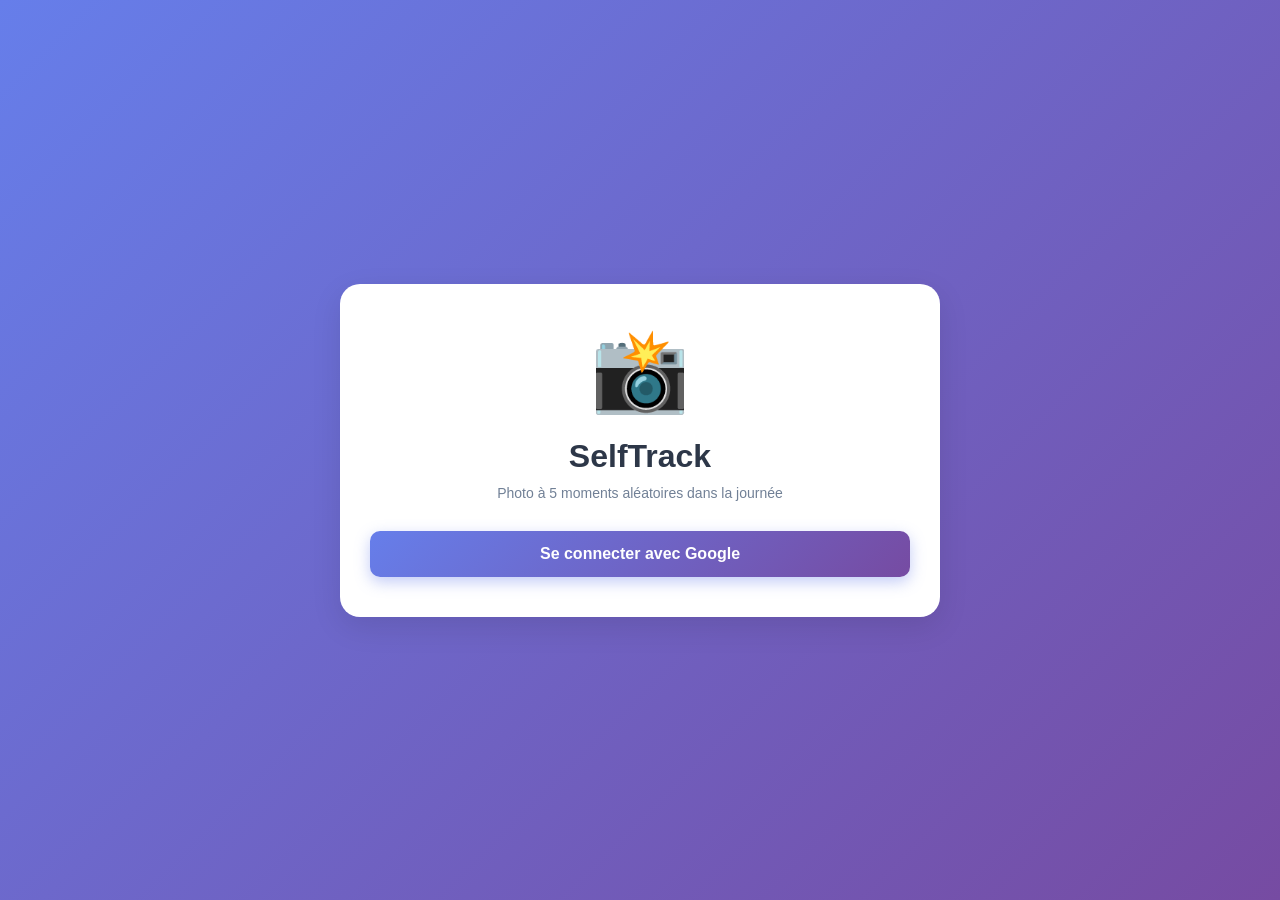
==== index.html @ 3e8f7b74 "Add defer attribute to app.js script tag" ====
<!DOCTYPE html>
<html lang="fr">
<head>
    <meta charset="UTF-8">
    <meta name="viewport" content="width=device-width, initial-scale=1.0">
    <title>SelfTrack - Photo à 5 moments</title>
    <link rel="manifest" href="manifest.json">
    <link rel="icon" href="data:image/svg+xml,<svg xmlns='http://www.w3.org/2000/svg' viewBox='0 0 192 192'><rect fill='%23667eea' width='192' height='192'/><text x='96' y='128' font-size='80' fill='white' text-anchor='middle' font-weight='bold'>S</text></svg>">
    <meta name="theme-color" content="#667eea">
    <link rel="stylesheet" href="style.css">
</head>
<body>
    <!-- ÉCRAN LOGIN -->
    <div id="loginScreen" class="screen active">
        <div class="login-container">
            <div class="logo">📸</div>
            <h1>SelfTrack</h1>
            <p>Photo à 5 moments aléatoires dans la journée</p>
            <button id="googleLoginBtn" class="btn-primary">
                <span>Se connecter avec Google</span>
            </button>
        </div>
    </div>

    <!-- ÉCRAN PRINCIPAL -->
    <div id="mainScreen" class="screen">
        <div class="header">
            <div class="user-info">
                <img id="userPhoto" class="user-avatar" src="" alt="">
                <div>
                    <p id="userName" class="user-name"></p>
                    <p id="currentDate" class="user-date"></p>
                </div>
            </div>
            <button id="logoutBtn" class="btn-logout">Déconnexion</button>
        </div>

        <!-- STATUS -->
        <div id="statusBox" class="status-box">
            <div class="status-content">
                <p id="statusText" class="status-text">En attente du premier rappel...</p>
                <p id="nextReminderText" class="next-reminder"></p>
            </div>
        </div>

        <!-- PHOTOS PRISES -->
        <div class="photos-section">
            <h2>Vos photos aujourd'hui</h2>
            <div id="photosGrid" class="photos-grid">
                <p class="empty-message">Aucune photo pour le moment</p>
            </div>
        </div>

        <!-- BOUTON CAMERA (caché sauf si notification) -->
        <button id="cameraBtn" class="btn-camera" style="display:none;">
            📷 Prendre une photo
        </button>

        <!-- RÉVÉLATION 20H -->
        <div id="revealBox" class="reveal-box" style="display:none;">
            <h2>✨ Révélation à 20h ✨</h2>
            <p>Regardez les photos de tout le monde!</p>
            <div id="revealedPhotos" class="revealed-photos"></div>
        </div>
    </div>

    <!-- INPUT CAMERA (caché) -->
    <input type="file" id="cameraInput" accept="image/*" capture="environment" style="display:none;">

    <!-- SCRIPTS FIREBASE -->
    <script src="https://www.gstatic.com/firebasejs/10.8.0/firebase-app.js"></script>
    <script src="https://www.gstatic.com/firebasejs/10.8.0/firebase-auth.js"></script>
    <script src="https://www.gstatic.com/firebasejs/10.8.0/firebase-firestore.js"></script>
    <script src="https://www.gstatic.com/firebasejs/10.8.0/firebase-messaging.js"></script>
    <script src="https://www.gstatic.com/firebasejs/10.8.0/firebase-storage.js"></script>

    <!-- APP JS -->
    <script defer src="app.js"></script>
</body>
</html>
---- style.css ----
* {
    margin: 0;
    padding: 0;
    box-sizing: border-box;
}

:root {
    --primary: #667eea;
    --primary-dark: #5568d3;
    --secondary: #764ba2;
    --success: #48bb78;
    --danger: #f56565;
    --bg-light: #f7fafc;
    --bg-white: #ffffff;
    --text-dark: #2d3748;
    --text-gray: #718096;
    --border: #e2e8f0;
    --shadow: 0 10px 30px rgba(0, 0, 0, 0.1);
}

body {
    font-family: -apple-system, BlinkMacSystemFont, 'Segoe UI', Roboto, Oxygen, Ubuntu, Cantarell, sans-serif;
    background: linear-gradient(135deg, var(--primary) 0%, var(--secondary) 100%);
    color: var(--text-dark);
    min-height: 100vh;
    display: flex;
    align-items: center;
    justify-content: center;
    padding: 20px;
}

/* ÉCRANS */
.screen {
    display: none;
    width: 100%;
    max-width: 600px;
}

.screen.active {
    display: block;
    animation: slideIn 0.3s ease-out;
}

@keyframes slideIn {
    from {
        opacity: 0;
        transform: translateY(20px);
    }
    to {
        opacity: 1;
        transform: translateY(0);
    }
}

/* LOGIN SCREEN */
.login-container {
    background: var(--bg-white);
    border-radius: 20px;
    padding: 40px 30px;
    text-align: center;
    box-shadow: var(--shadow);
}

.logo {
    font-size: 80px;
    margin-bottom: 20px;
    animation: bounce 2s infinite;
}

@keyframes bounce {
    0%, 100% { transform: translateY(0); }
    50% { transform: translateY(-10px); }
}

.login-container h1 {
    font-size: 32px;
    margin-bottom: 10px;
    color: var(--text-dark);
}

.login-container p {
    color: var(--text-gray);
    margin-bottom: 30px;
    font-size: 14px;
}

/* BUTTONS */
.btn-primary {
    background: linear-gradient(135deg, var(--primary) 0%, var(--secondary) 100%);
    color: white;
    border: none;
    padding: 14px 30px;
    border-radius: 10px;
    font-size: 16px;
    font-weight: 600;
    cursor: pointer;
    transition: transform 0.2s, box-shadow 0.2s;
    box-shadow: 0 5px 15px rgba(102, 126, 234, 0.4);
    width: 100%;
}

.btn-primary:hover {
    transform: translateY(-2px);
    box-shadow: 0 8px 20px rgba(102, 126, 234, 0.6);
}

.btn-primary:active {
    transform: translateY(0);
}

.btn-camera {
    position: fixed;
    bottom: 30px;
    right: 30px;
    width: 70px;
    height: 70px;
    border-radius: 50%;
    background: var(--success);
    color: white;
    border: none;
    font-size: 32px;
    cursor: pointer;
    box-shadow: var(--shadow);
    animation: pulse 2s infinite;
    z-index: 1000;
}

@keyframes pulse {
    0%, 100% { transform: scale(1); }
    50% { transform: scale(1.1); }
}

.btn-camera:hover {
    background: #38a169;
}

.btn-logout {
    background: var(--danger);
    color: white;
    border: none;
    padding: 8px 16px;
    border-radius: 6px;
    cursor: pointer;
    font-size: 12px;
    transition: 0.2s;
}

.btn-logout:hover {
    background: #e53e3e;
}

/* MAIN SCREEN */
#mainScreen {
    background: var(--bg-white);
    border-radius: 20px;
    padding: 20px;
    box-shadow: var(--shadow);
}

.header {
    display: flex;
    justify-content: space-between;
    align-items: center;
    margin-bottom: 30px;
    padding-bottom: 20px;
    border-bottom: 1px solid var(--border);
}

.user-info {
    display: flex;
    gap: 15px;
    align-items: center;
}

.user-avatar {
    width: 50px;
    height: 50px;
    border-radius: 50%;
    object-fit: cover;
    border: 3px solid var(--primary);
}

.user-name {
    font-weight: 600;
    font-size: 16px;
    margin-bottom: 5px;
}

.user-date {
    font-size: 12px;
    color: var(--text-gray);
}

/* STATUS BOX */
.status-box {
    background: linear-gradient(135deg, var(--primary) 0%, var(--secondary) 100%);
    color: white;
    padding: 20px;
    border-radius: 15px;
    margin-bottom: 30px;
    text-align: center;
}

.status-text {
    font-size: 18px;
    font-weight: 600;
    margin-bottom: 10px;
}

.next-reminder {
    font-size: 14px;
    opacity: 0.9;
}

/* PHOTOS SECTION */
.photos-section h2 {
    font-size: 20px;
    margin-bottom: 15px;
    color: var(--text-dark);
}

.photos-grid {
    display: grid;
    grid-template-columns: repeat(auto-fill, minmax(120px, 1fr));
    gap: 15px;
    margin-bottom: 30px;
}

.photo-item {
    position: relative;
    border-radius: 10px;
    overflow: hidden;
    aspect-ratio: 1;
    cursor: pointer;
    transition: transform 0.2s;
    box-shadow: 0 5px 15px rgba(0, 0, 0, 0.1);
}

.photo-item:hover {
    transform: scale(1.05);
}

.photo-item img {
    width: 100%;
    height: 100%;
    object-fit: cover;
}

.photo-time {
    position: absolute;
    bottom: 0;
    left: 0;
    right: 0;
    background: rgba(0, 0, 0, 0.7);
    color: white;
    padding: 5px;
    font-size: 11px;
    text-align: center;
}

.empty-message {
    grid-column: 1 / -1;
    text-align: center;
    color: var(--text-gray);
    padding: 40px 20px;
    font-size: 14px;
}

/* REVEAL BOX */
.reveal-box {
    background: linear-gradient(135deg, var(--success) 0%, #38a169 100%);
    color: white;
    padding: 20px;
    border-radius: 15px;
    margin-top: 30px;
    animation: slideIn 0.5s ease-out;
}

.reveal-box h2 {
    margin-bottom: 10px;
    font-size: 22px;
}

.reveal-box p {
    margin-bottom: 15px;
    opacity: 0.9;
}

.revealed-photos {
    display: grid;
    grid-template-columns: repeat(auto-fill, minmax(100px, 1fr));
    gap: 10px;
    margin-top: 15px;
}

.revealed-photo {
    border-radius: 8px;
    overflow: hidden;
    aspect-ratio: 1;
    border: 3px solid white;
}

.revealed-photo img {
    width: 100%;
    height: 100%;
    object-fit: cover;
}

/* RESPONSIVE */
@media (max-width: 480px) {
    #mainScreen {
        border-radius: 0;
        padding: 15px;
    }

    .login-container {
        padding: 30px 20px;
    }

    .logo {
        font-size: 60px;
    }

    .login-container h1 {
        font-size: 28px;
    }

    .header {
        flex-direction: column;
        align-items: flex-start;
        gap: 15px;
    }

    .btn-camera {
        width: 60px;
        height: 60px;
        bottom: 20px;
        right: 20px;
    }
}

/* DARK MODE */
@media (prefers-color-scheme: dark) {
    :root {
        --bg-white: #1a202c;
        --text-dark: #f7fafc;
        --text-gray: #a0aec0;
        --border: #2d3748;
    }

    body {
        background: linear-gradient(135deg, #2d3748 0%, #1a202c 100%);
    }
}
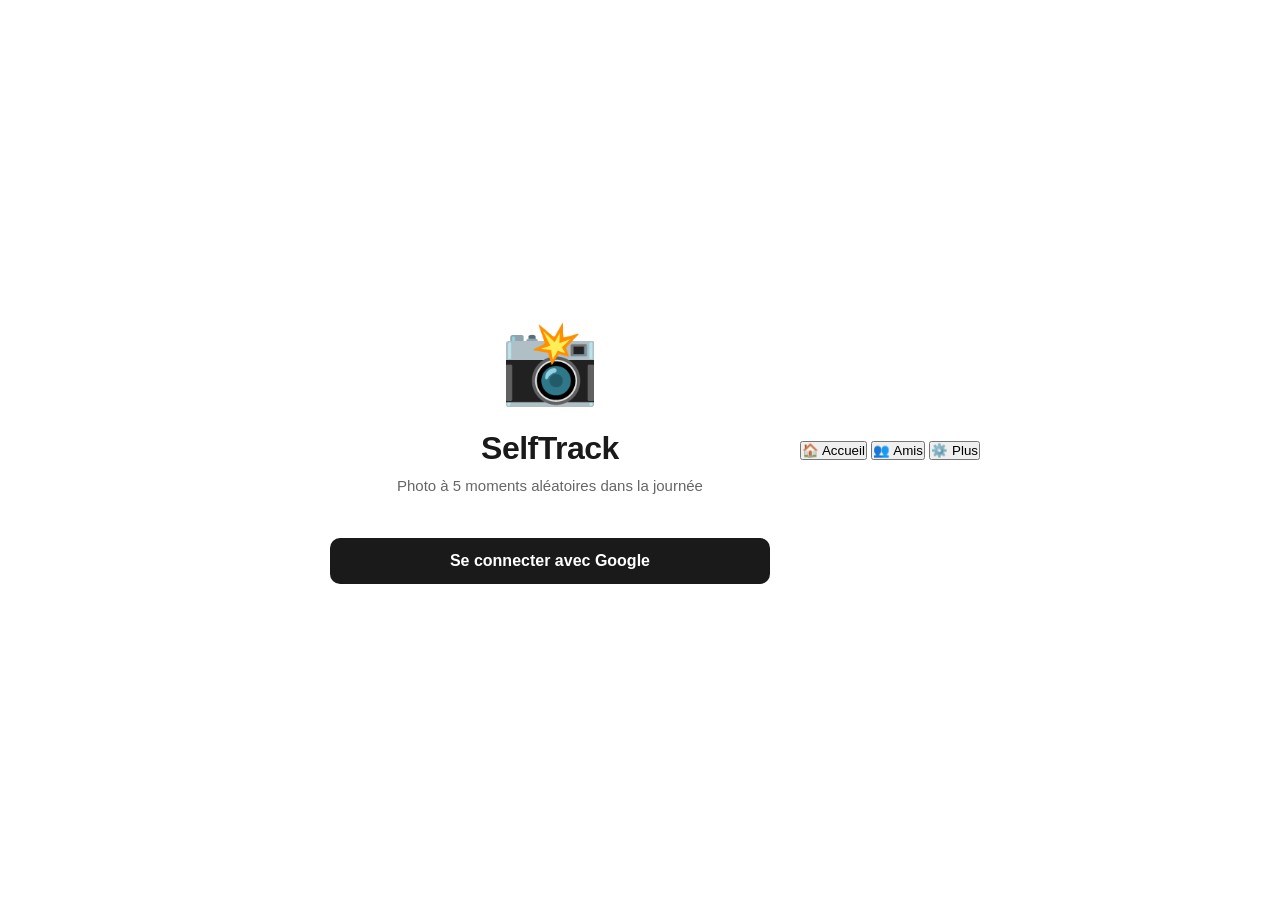
==== commit a3502de1: "Update index.html" ====
--- a/index.html
+++ b/index.html
@@ -5,8 +5,8 @@
     <meta name="viewport" content="width=device-width, initial-scale=1.0">
     <title>SelfTrack - Photo à 5 moments</title>
     <link rel="manifest" href="manifest.json">
-    <link rel="icon" href="data:image/svg+xml,<svg xmlns='http://www.w3.org/2000/svg' viewBox='0 0 192 192'><rect fill='%23667eea' width='192' height='192'/><text x='96' y='128' font-size='80' fill='white' text-anchor='middle' font-weight='bold'>S</text></svg>">
-    <meta name="theme-color" content="#667eea">
+    <link rel="icon" href="data:image/svg+xml,<svg xmlns='http://www.w3.org/2000/svg' viewBox='0 0 192 192'><rect fill='%23000' width='192' height='192'/><text x='96' y='128' font-size='80' fill='white' text-anchor='middle' font-weight='bold'>S</text></svg>">
+    <meta name="theme-color" content="#000">
     <link rel="stylesheet" href="style.css">
 </head>
 <body>
@@ -35,44 +35,117 @@
             <button id="logoutBtn" class="btn-logout">Déconnexion</button>
         </div>
 
-        <!-- STATUS -->
-        <div id="statusBox" class="status-box">
-            <div class="status-content">
-                <p id="statusText" class="status-text">En attente du premier rappel...</p>
-                <p id="nextReminderText" class="next-reminder"></p>
+        <!-- TAB: HOME -->
+        <div id="homeTab" class="tab active">
+            <!-- STATUS -->
+            <div id="statusBox" class="status-box">
+                <div class="status-content">
+                    <p id="statusText" class="status-text">En attente du premier rappel...</p>
+                    <p id="nextReminderText" class="next-reminder"></p>
+                </div>
+            </div>
+
+            <!-- PHOTOS PRISES -->
+            <div class="photos-section">
+                <h2>Vos photos aujourd'hui</h2>
+                <div id="photosGrid" class="photos-grid">
+                    <p class="empty-message">Aucune photo pour le moment</p>
+                </div>
+            </div>
+
+            <!-- RÉVÉLATION 20H -->
+            <div id="revealBox" class="reveal-box" style="display:none;">
+                <h2>✨ Révélation à 20h ✨</h2>
+                <p>Regardez les photos de tout le monde!</p>
+                <div id="revealedPhotos" class="revealed-photos"></div>
             </div>
         </div>
 
-        <!-- PHOTOS PRISES -->
-        <div class="photos-section">
-            <h2>Vos photos aujourd'hui</h2>
-            <div id="photosGrid" class="photos-grid">
-                <p class="empty-message">Aucune photo pour le moment</p>
+        <!-- TAB: AMIS -->
+        <div id="friendsTab" class="tab">
+            <div class="tab-content">
+                <!-- SECTION INVITATION -->
+                <div class="invite-section">
+                    <h2>Inviter des amis</h2>
+                    <p class="invite-text">Partage ce lien avec tes amis pour les ajouter</p>
+                    <div class="invite-box">
+                        <input type="text" id="inviteLink" class="invite-link" readonly>
+                        <button id="copyLinkBtn" class="btn-copy">Copier</button>
+                    </div>
+                    <button id="shareLinkBtn" class="btn-primary">Partager</button>
+                </div>
+
+                <!-- SECTION AMIS -->
+                <div class="friends-section">
+                    <h2>Tes amis</h2>
+                    <div id="friendsList" class="friends-list">
+                        <p class="empty-message">Aucun ami pour le moment</p>
+                    </div>
+                </div>
             </div>
         </div>
 
-        <!-- BOUTON CAMERA (caché sauf si notification) -->
-        <button id="cameraBtn" class="btn-camera" style="display:none;">
-            📷 Prendre une photo
-        </button>
+        <!-- TAB: PLUS -->
+        <div id="moreTab" class="tab">
+            <div class="tab-content">
+                <div class="profile-section">
+                    <div class="profile-header">
+                        <img id="profilePhoto" class="profile-avatar" src="" alt="">
+                        <div>
+                            <p id="profileName" class="profile-name"></p>
+                            <p id="profileEmail" class="profile-email"></p>
+                        </div>
+                    </div>
 
-        <!-- RÉVÉLATION 20H -->
-        <div id="revealBox" class="reveal-box" style="display:none;">
-            <h2>✨ Révélation à 20h ✨</h2>
-            <p>Regardez les photos de tout le monde!</p>
-            <div id="revealedPhotos" class="revealed-photos"></div>
+                    <div class="settings-list">
+                        <div class="setting-item">
+                            <span>Notifications</span>
+                            <input type="checkbox" id="notifToggle" checked>
+                        </div>
+                        <div class="setting-item">
+                            <span>Mode sombre</span>
+                            <input type="checkbox" id="darkToggle">
+                        </div>
+                    </div>
+
+                    <div class="action-buttons">
+                        <button id="deleteAccountBtn" class="btn-danger">Supprimer le compte</button>
+                    </div>
+                </div>
+            </div>
         </div>
     </div>
+
+    <!-- NAVBAR EN BAS -->
+    <nav class="navbar" id="navbar">
+        <button class="nav-btn active" data-tab="home">
+            <span class="nav-icon">🏠</span>
+            <span class="nav-label">Accueil</span>
+        </button>
+        <button class="nav-btn" data-tab="friends">
+            <span class="nav-icon">👥</span>
+            <span class="nav-label">Amis</span>
+        </button>
+        <button class="nav-btn" data-tab="more">
+            <span class="nav-icon">⚙️</span>
+            <span class="nav-label">Plus</span>
+        </button>
+    </nav>
+
+    <!-- BOUTON CAMERA (caché) -->
+    <button id="cameraBtn" class="btn-camera" style="display:none;">
+        📷
+    </button>
 
     <!-- INPUT CAMERA (caché) -->
     <input type="file" id="cameraInput" accept="image/*" capture="environment" style="display:none;">
 
     <!-- SCRIPTS FIREBASE -->
-    <script src="https://www.gstatic.com/firebasejs/10.8.0/firebase-app.js"></script>
-    <script src="https://www.gstatic.com/firebasejs/10.8.0/firebase-auth.js"></script>
-    <script src="https://www.gstatic.com/firebasejs/10.8.0/firebase-firestore.js"></script>
-    <script src="https://www.gstatic.com/firebasejs/10.8.0/firebase-messaging.js"></script>
-    <script src="https://www.gstatic.com/firebasejs/10.8.0/firebase-storage.js"></script>
+    <script src="https://www.gstatic.com/firebasejs/10.8.0/firebase-app-compat.js"></script>
+    <script src="https://www.gstatic.com/firebasejs/10.8.0/firebase-auth-compat.js"></script>
+    <script src="https://www.gstatic.com/firebasejs/10.8.0/firebase-firestore-compat.js"></script>
+    <script src="https://www.gstatic.com/firebasejs/10.8.0/firebase-messaging-compat.js"></script>
+    <script src="https://www.gstatic.com/firebasejs/10.8.0/firebase-storage-compat.js"></script>
 
     <!-- APP JS -->
     <script defer src="app.js"></script>
--- a/style.css
+++ b/style.css
@@ -5,22 +5,17 @@
 }
 
 :root {
-    --primary: #667eea;
-    --primary-dark: #5568d3;
-    --secondary: #764ba2;
-    --success: #48bb78;
-    --danger: #f56565;
-    --bg-light: #f7fafc;
+    --primary: #000;
+    --text-dark: #1a1a1a;
+    --text-gray: #666;
     --bg-white: #ffffff;
-    --text-dark: #2d3748;
-    --text-gray: #718096;
-    --border: #e2e8f0;
-    --shadow: 0 10px 30px rgba(0, 0, 0, 0.1);
+    --bg-light: #f5f5f5;
+    --border: #e5e5e5;
 }
 
 body {
-    font-family: -apple-system, BlinkMacSystemFont, 'Segoe UI', Roboto, Oxygen, Ubuntu, Cantarell, sans-serif;
-    background: linear-gradient(135deg, var(--primary) 0%, var(--secondary) 100%);
+    font-family: -apple-system, BlinkMacSystemFont, 'Segoe UI', 'Helvetica Neue', sans-serif;
+    background: var(--bg-white);
     color: var(--text-dark);
     min-height: 100vh;
     display: flex;
@@ -33,60 +28,55 @@
 .screen {
     display: none;
     width: 100%;
-    max-width: 600px;
+    max-width: 500px;
 }
 
 .screen.active {
     display: block;
-    animation: slideIn 0.3s ease-out;
-}
-
-@keyframes slideIn {
+    animation: fadeIn 0.4s ease-out;
+}
+
+@keyframes fadeIn {
     from {
         opacity: 0;
-        transform: translateY(20px);
     }
     to {
         opacity: 1;
-        transform: translateY(0);
     }
 }
 
 /* LOGIN SCREEN */
 .login-container {
     background: var(--bg-white);
-    border-radius: 20px;
+    border-radius: 16px;
     padding: 40px 30px;
     text-align: center;
-    box-shadow: var(--shadow);
 }
 
 .logo {
     font-size: 80px;
     margin-bottom: 20px;
-    animation: bounce 2s infinite;
-}
-
-@keyframes bounce {
-    0%, 100% { transform: translateY(0); }
-    50% { transform: translateY(-10px); }
 }
 
 .login-container h1 {
     font-size: 32px;
-    margin-bottom: 10px;
-    color: var(--text-dark);
+    font-weight: 700;
+    margin-bottom: 8px;
+    color: var(--text-dark);
+    letter-spacing: -0.5px;
 }
 
 .login-container p {
     color: var(--text-gray);
-    margin-bottom: 30px;
-    font-size: 14px;
+    margin-bottom: 40px;
+    font-size: 15px;
+    line-height: 1.5;
+    font-weight: 400;
 }
 
 /* BUTTONS */
 .btn-primary {
-    background: linear-gradient(135deg, var(--primary) 0%, var(--secondary) 100%);
+    background: var(--text-dark);
     color: white;
     border: none;
     padding: 14px 30px;
@@ -94,18 +84,16 @@
     font-size: 16px;
     font-weight: 600;
     cursor: pointer;
-    transition: transform 0.2s, box-shadow 0.2s;
-    box-shadow: 0 5px 15px rgba(102, 126, 234, 0.4);
+    transition: all 0.3s ease;
     width: 100%;
 }
 
 .btn-primary:hover {
-    transform: translateY(-2px);
-    box-shadow: 0 8px 20px rgba(102, 126, 234, 0.6);
+    background: #333;
 }
 
 .btn-primary:active {
-    transform: translateY(0);
+    opacity: 0.8;
 }
 
 .btn-camera {
@@ -115,46 +103,42 @@
     width: 70px;
     height: 70px;
     border-radius: 50%;
-    background: var(--success);
+    background: var(--text-dark);
     color: white;
     border: none;
     font-size: 32px;
     cursor: pointer;
-    box-shadow: var(--shadow);
-    animation: pulse 2s infinite;
+    box-shadow: 0 4px 12px rgba(0, 0, 0, 0.15);
     z-index: 1000;
-}
-
-@keyframes pulse {
-    0%, 100% { transform: scale(1); }
-    50% { transform: scale(1.1); }
+    transition: all 0.3s ease;
 }
 
 .btn-camera:hover {
-    background: #38a169;
+    background: #333;
+    transform: scale(1.08);
 }
 
 .btn-logout {
-    background: var(--danger);
-    color: white;
-    border: none;
+    background: transparent;
+    color: var(--text-dark);
+    border: 1px solid var(--border);
     padding: 8px 16px;
-    border-radius: 6px;
+    border-radius: 8px;
     cursor: pointer;
     font-size: 12px;
-    transition: 0.2s;
+    transition: all 0.2s;
 }
 
 .btn-logout:hover {
-    background: #e53e3e;
+    background: var(--bg-light);
+    border-color: var(--text-dark);
 }
 
 /* MAIN SCREEN */
 #mainScreen {
     background: var(--bg-white);
-    border-radius: 20px;
+    border-radius: 0;
     padding: 20px;
-    box-shadow: var(--shadow);
 }
 
 .header {
@@ -177,52 +161,57 @@
     height: 50px;
     border-radius: 50%;
     object-fit: cover;
-    border: 3px solid var(--primary);
+    border: 1px solid var(--border);
 }
 
 .user-name {
     font-weight: 600;
     font-size: 16px;
     margin-bottom: 5px;
+    color: var(--text-dark);
 }
 
 .user-date {
-    font-size: 12px;
+    font-size: 13px;
     color: var(--text-gray);
+    font-weight: 400;
 }
 
 /* STATUS BOX */
 .status-box {
-    background: linear-gradient(135deg, var(--primary) 0%, var(--secondary) 100%);
-    color: white;
+    background: var(--bg-light);
+    color: var(--text-dark);
     padding: 20px;
-    border-radius: 15px;
+    border-radius: 12px;
     margin-bottom: 30px;
     text-align: center;
+    border: 1px solid var(--border);
 }
 
 .status-text {
-    font-size: 18px;
+    font-size: 17px;
     font-weight: 600;
-    margin-bottom: 10px;
+    margin-bottom: 8px;
 }
 
 .next-reminder {
     font-size: 14px;
-    opacity: 0.9;
+    color: var(--text-gray);
+    font-weight: 400;
 }
 
 /* PHOTOS SECTION */
 .photos-section h2 {
-    font-size: 20px;
+    font-size: 18px;
     margin-bottom: 15px;
     color: var(--text-dark);
+    font-weight: 600;
 }
 
 .photos-grid {
     display: grid;
-    grid-template-columns: repeat(auto-fill, minmax(120px, 1fr));
-    gap: 15px;
+    grid-template-columns: repeat(auto-fill, minmax(110px, 1fr));
+    gap: 12px;
     margin-bottom: 30px;
 }
 
@@ -232,12 +221,12 @@
     overflow: hidden;
     aspect-ratio: 1;
     cursor: pointer;
-    transition: transform 0.2s;
-    box-shadow: 0 5px 15px rgba(0, 0, 0, 0.1);
+    transition: all 0.2s;
+    border: 1px solid var(--border);
 }
 
 .photo-item:hover {
-    transform: scale(1.05);
+    border-color: var(--text-dark);
 }
 
 .photo-item img {
@@ -253,9 +242,10 @@
     right: 0;
     background: rgba(0, 0, 0, 0.7);
     color: white;
-    padding: 5px;
-    font-size: 11px;
+    padding: 6px;
+    font-size: 12px;
     text-align: center;
+    font-weight: 500;
 }
 
 .empty-message {
@@ -268,27 +258,30 @@
 
 /* REVEAL BOX */
 .reveal-box {
-    background: linear-gradient(135deg, var(--success) 0%, #38a169 100%);
-    color: white;
+    background: var(--bg-light);
+    color: var(--text-dark);
     padding: 20px;
-    border-radius: 15px;
+    border-radius: 12px;
     margin-top: 30px;
-    animation: slideIn 0.5s ease-out;
+    border: 1px solid var(--border);
+    animation: fadeIn 0.4s ease-out;
 }
 
 .reveal-box h2 {
     margin-bottom: 10px;
-    font-size: 22px;
+    font-size: 20px;
+    font-weight: 600;
 }
 
 .reveal-box p {
     margin-bottom: 15px;
-    opacity: 0.9;
+    color: var(--text-gray);
+    font-size: 14px;
 }
 
 .revealed-photos {
     display: grid;
-    grid-template-columns: repeat(auto-fill, minmax(100px, 1fr));
+    grid-template-columns: repeat(auto-fill, minmax(90px, 1fr));
     gap: 10px;
     margin-top: 15px;
 }
@@ -297,7 +290,7 @@
     border-radius: 8px;
     overflow: hidden;
     aspect-ratio: 1;
-    border: 3px solid white;
+    border: 1px solid var(--border);
 }
 
 .revealed-photo img {
@@ -342,13 +335,127 @@
 /* DARK MODE */
 @media (prefers-color-scheme: dark) {
     :root {
-        --bg-white: #1a202c;
-        --text-dark: #f7fafc;
-        --text-gray: #a0aec0;
-        --border: #2d3748;
+        --bg-white: #000;
+        --text-dark: #fff;
+        --text-gray: #999;
+        --border: #222;
+        --bg-light: #111;
     }
 
     body {
-        background: linear-gradient(135deg, #2d3748 0%, #1a202c 100%);
-    }
-}
+        background: var(--bg-white);
+    }
+
+    .btn-primary {
+        background: #fff;
+        color: #000;
+    }
+
+    .btn-primary:hover {
+        background: #f0f0f0;
+    }
+
+    .btn-camera {
+        background: #fff;
+        color: #000;
+    }
+
+    .btn-camera:hover {
+        background: #f0f0f0;
+    }
+}
+/* À ajouter au style.css existant */
+
+/* REVEAL CONTAINER */
+.reveal-container {
+    margin-bottom: 30px;
+}
+
+.reveal-main {
+    position: relative;
+    width: 100%;
+    aspect-ratio: 4/5;
+    border-radius: 12px;
+    overflow: hidden;
+    border: 1px solid var(--border);
+}
+
+.reveal-back-photo {
+    width: 100%;
+    height: 100%;
+    object-fit: cover;
+    display: block;
+}
+
+.reveal-front-wrapper {
+    position: absolute;
+    top: 15px;
+    right: 15px;
+    width: 90px;
+    height: 120px;
+    border-radius: 8px;
+    overflow: hidden;
+    border: 2px solid white;
+    box-shadow: 0 4px 12px rgba(0, 0, 0, 0.2);
+    cursor: pointer;
+    transition: all 0.2s;
+}
+
+.reveal-front-wrapper:hover {
+    transform: scale(1.05);
+}
+
+.reveal-front-photo {
+    width: 100%;
+    height: 100%;
+    object-fit: cover;
+    display: block;
+}
+
+.swap-hint {
+    position: absolute;
+    bottom: 0;
+    left: 0;
+    right: 0;
+    background: rgba(0, 0, 0, 0.6);
+    color: white;
+    text-align: center;
+    padding: 4px;
+    font-size: 10px;
+    opacity: 0;
+    transition: opacity 0.2s;
+}
+
+.reveal-front-wrapper:hover .swap-hint {
+    opacity: 1;
+}
+
+.reveal-main.swapped {
+    animation: swap 0.3s ease-out;
+}
+
+@keyframes swap {
+    0% {
+        transform: scale(1);
+    }
+    50% {
+        transform: scale(0.98);
+    }
+    100% {
+        transform: scale(1);
+    }
+}
+
+/* RESPONSIVE */
+@media (max-width: 480px) {
+    .reveal-front-wrapper {
+        width: 75px;
+        height: 100px;
+        top: 10px;
+        right: 10px;
+    }
+
+    .swap-hint {
+        font-size: 9px;
+    }
+}
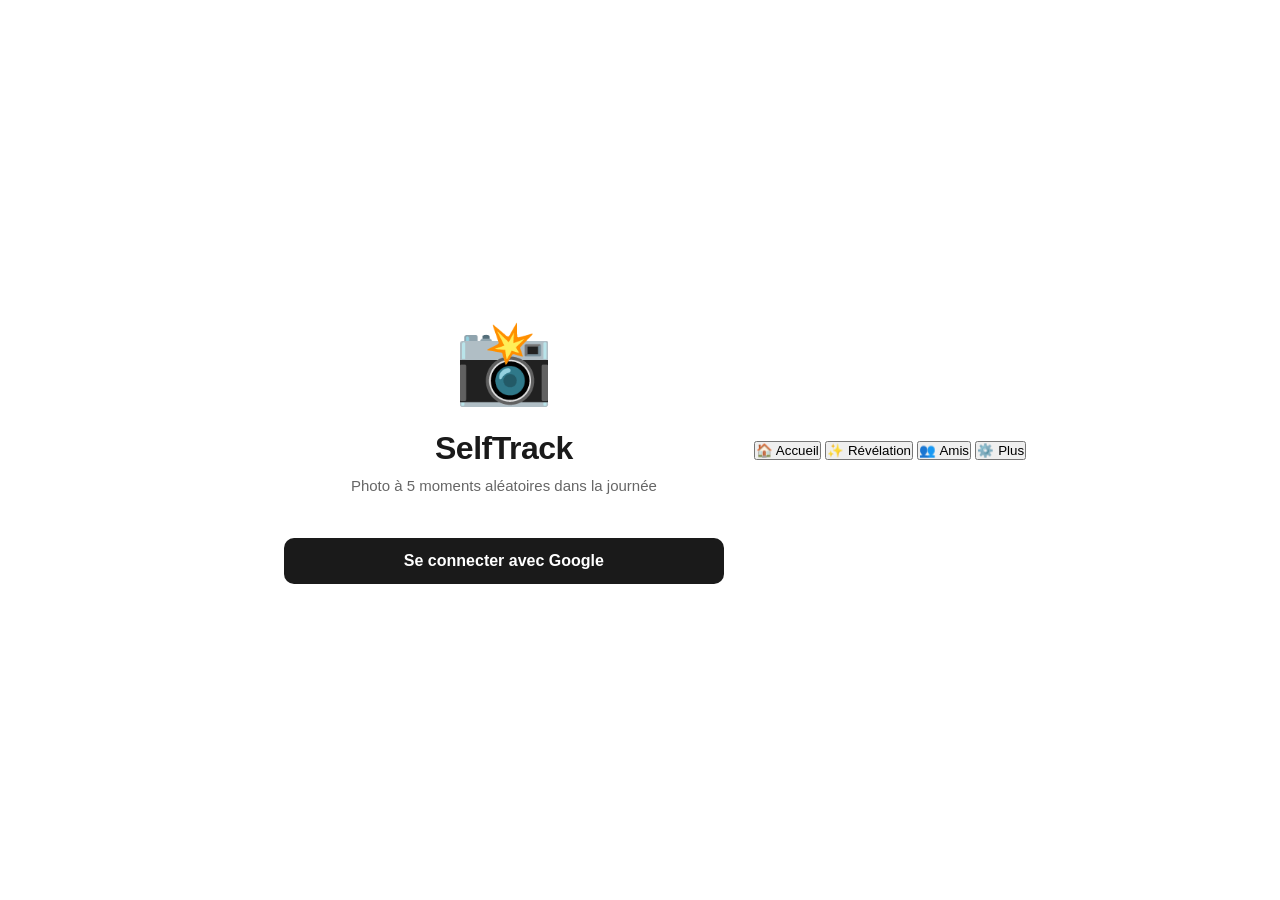
==== commit a285481c: "Update index.html" ====
--- a/index.html
+++ b/index.html
@@ -3,26 +3,24 @@
 <head>
     <meta charset="UTF-8">
     <meta name="viewport" content="width=device-width, initial-scale=1.0">
-    <title>SelfTrack - Photo à 5 moments</title>
+    <title>SelfTrack</title>
     <link rel="manifest" href="manifest.json">
     <link rel="icon" href="data:image/svg+xml,<svg xmlns='http://www.w3.org/2000/svg' viewBox='0 0 192 192'><rect fill='%23000' width='192' height='192'/><text x='96' y='128' font-size='80' fill='white' text-anchor='middle' font-weight='bold'>S</text></svg>">
     <meta name="theme-color" content="#000">
     <link rel="stylesheet" href="style.css">
 </head>
 <body>
-    <!-- ÉCRAN LOGIN -->
+    <!-- LOGIN -->
     <div id="loginScreen" class="screen active">
         <div class="login-container">
             <div class="logo">📸</div>
             <h1>SelfTrack</h1>
             <p>Photo à 5 moments aléatoires dans la journée</p>
-            <button id="googleLoginBtn" class="btn-primary">
-                <span>Se connecter avec Google</span>
-            </button>
+            <button id="googleLoginBtn" class="btn-primary">Se connecter avec Google</button>
         </div>
     </div>
 
-    <!-- ÉCRAN PRINCIPAL -->
+    <!-- MAIN -->
     <div id="mainScreen" class="screen">
         <div class="header">
             <div class="user-info">
@@ -35,92 +33,102 @@
             <button id="logoutBtn" class="btn-logout">Déconnexion</button>
         </div>
 
-        <!-- TAB: HOME -->
+        <!-- HOME TAB -->
         <div id="homeTab" class="tab active">
-            <!-- STATUS -->
             <div id="statusBox" class="status-box">
-                <div class="status-content">
-                    <p id="statusText" class="status-text">En attente du premier rappel...</p>
-                    <p id="nextReminderText" class="next-reminder"></p>
+                <p id="statusText" class="status-text">En attente...</p>
+                <p id="nextReminderText" class="next-reminder"></p>
+            </div>
+
+            <div class="photos-section">
+                <h2>Vos photos aujourd'hui</h2>
+                <div id="photosGrid" class="photos-grid">
+                    <p class="empty-message">Aucune photo</p>
+                </div>
+            </div>
+        </div>
+
+        <!-- STORIES TAB -->
+        <div id="storiesTab" class="tab">
+            <div id="storiesContainer" class="stories-container" style="display:none;">
+                <div class="story-header">
+                    <img id="storyUserPhoto" class="story-avatar" src="" alt="">
+                    <div class="story-user-info">
+                        <p id="storyUserName" class="story-name"></p>
+                        <p id="storyCounter" class="story-counter"></p>
+                    </div>
+                </div>
+
+                <div class="story-image-container">
+                    <img id="storyImage" class="story-image" src="" alt="">
+                    <button id="storySwapBtn" class="story-swap-btn">📷</button>
+                </div>
+
+                <div class="story-navigation">
+                    <button id="storiesPrev" class="story-nav-btn">← Précédent</button>
+                    <button id="storiesNext" class="story-nav-btn">Suivant →</button>
                 </div>
             </div>
 
-            <!-- PHOTOS PRISES -->
-            <div class="photos-section">
-                <h2>Vos photos aujourd'hui</h2>
-                <div id="photosGrid" class="photos-grid">
-                    <p class="empty-message">Aucune photo pour le moment</p>
-                </div>
-            </div>
-
-            <!-- RÉVÉLATION 20H -->
             <div id="revealBox" class="reveal-box" style="display:none;">
-                <h2>✨ Révélation à 20h ✨</h2>
-                <p>Regardez les photos de tout le monde!</p>
-                <div id="revealedPhotos" class="revealed-photos"></div>
+                <h2>✨ Révélation 20h ✨</h2>
+                <p>Découvre les photos de tes amis!</p>
             </div>
         </div>
 
-        <!-- TAB: AMIS -->
+        <!-- FRIENDS TAB -->
         <div id="friendsTab" class="tab">
             <div class="tab-content">
-                <!-- SECTION INVITATION -->
-                <div class="invite-section">
-                    <h2>Inviter des amis</h2>
-                    <p class="invite-text">Partage ce lien avec tes amis pour les ajouter</p>
-                    <div class="invite-box">
-                        <input type="text" id="inviteLink" class="invite-link" readonly>
-                        <button id="copyLinkBtn" class="btn-copy">Copier</button>
+                <!-- SEARCH -->
+                <div class="search-section">
+                    <h2>Ajouter un ami</h2>
+                    <div class="search-box">
+                        <input type="email" id="friendEmailInput" placeholder="Email de ton ami" class="email-input">
+                        <button id="searchFriendBtn" class="btn-primary">Chercher</button>
                     </div>
-                    <button id="shareLinkBtn" class="btn-primary">Partager</button>
+                    <div id="searchResultBox" class="search-result-box"></div>
                 </div>
 
-                <!-- SECTION AMIS -->
+                <!-- INVITATIONS -->
+                <div class="invitations-section">
+                    <h2>Demandes en attente</h2>
+                    <div id="invitationsList" class="invitations-list">
+                        <p class="empty-message">Aucune invitation</p>
+                    </div>
+                </div>
+
+                <!-- FRIENDS -->
                 <div class="friends-section">
                     <h2>Tes amis</h2>
                     <div id="friendsList" class="friends-list">
-                        <p class="empty-message">Aucun ami pour le moment</p>
+                        <p class="empty-message">Aucun ami</p>
                     </div>
                 </div>
             </div>
         </div>
 
-        <!-- TAB: PLUS -->
+        <!-- MORE TAB -->
         <div id="moreTab" class="tab">
             <div class="tab-content">
                 <div class="profile-section">
-                    <div class="profile-header">
-                        <img id="profilePhoto" class="profile-avatar" src="" alt="">
-                        <div>
-                            <p id="profileName" class="profile-name"></p>
-                            <p id="profileEmail" class="profile-email"></p>
-                        </div>
-                    </div>
-
-                    <div class="settings-list">
-                        <div class="setting-item">
-                            <span>Notifications</span>
-                            <input type="checkbox" id="notifToggle" checked>
-                        </div>
-                        <div class="setting-item">
-                            <span>Mode sombre</span>
-                            <input type="checkbox" id="darkToggle">
-                        </div>
-                    </div>
-
-                    <div class="action-buttons">
-                        <button id="deleteAccountBtn" class="btn-danger">Supprimer le compte</button>
+                    <h2>Profil</h2>
+                    <div class="profile-info">
+                        <p>Settings & options à venir...</p>
                     </div>
                 </div>
             </div>
         </div>
     </div>
 
-    <!-- NAVBAR EN BAS -->
-    <nav class="navbar" id="navbar">
+    <!-- NAVBAR -->
+    <nav class="navbar">
         <button class="nav-btn active" data-tab="home">
             <span class="nav-icon">🏠</span>
             <span class="nav-label">Accueil</span>
+        </button>
+        <button class="nav-btn" data-tab="stories">
+            <span class="nav-icon">✨</span>
+            <span class="nav-label">Révélation</span>
         </button>
         <button class="nav-btn" data-tab="friends">
             <span class="nav-icon">👥</span>
@@ -132,22 +140,18 @@
         </button>
     </nav>
 
-    <!-- BOUTON CAMERA (caché) -->
-    <button id="cameraBtn" class="btn-camera" style="display:none;">
-        📷
-    </button>
-
-    <!-- INPUT CAMERA (caché) -->
+    <!-- CAMERA BUTTON -->
+    <button id="cameraBtn" class="btn-camera" style="display:none;">📷</button>
     <input type="file" id="cameraInput" accept="image/*" capture="environment" style="display:none;">
 
-    <!-- SCRIPTS FIREBASE -->
+    <!-- FIREBASE -->
     <script src="https://www.gstatic.com/firebasejs/10.8.0/firebase-app-compat.js"></script>
     <script src="https://www.gstatic.com/firebasejs/10.8.0/firebase-auth-compat.js"></script>
     <script src="https://www.gstatic.com/firebasejs/10.8.0/firebase-firestore-compat.js"></script>
     <script src="https://www.gstatic.com/firebasejs/10.8.0/firebase-messaging-compat.js"></script>
     <script src="https://www.gstatic.com/firebasejs/10.8.0/firebase-storage-compat.js"></script>
 
-    <!-- APP JS -->
+    <!-- APP -->
     <script defer src="app.js"></script>
 </body>
 </html>
--- a/style.css
+++ b/style.css
@@ -454,6 +454,325 @@
         top: 10px;
         right: 10px;
     }
+    /* À ajouter à la fin du style.css existant */
+
+/* ====== NAVBAR ====== */
+.navbar {
+    position: fixed;
+    bottom: 0;
+    left: 0;
+    right: 0;
+    display: flex;
+    justify-content: space-around;
+    align-items: center;
+    background: var(--bg-white);
+    border-top: 1px solid var(--border);
+    padding: 10px 0 20px 0;
+    z-index: 999;
+    box-shadow: 0 -2px 8px rgba(0, 0, 0, 0.05);
+}
+
+.nav-btn {
+    display: flex;
+    flex-direction: column;
+    align-items: center;
+    gap: 5px;
+    background: none;
+    border: none;
+    cursor: pointer;
+    padding: 10px;
+    color: var(--text-gray);
+    transition: all 0.2s;
+    font-size: 12px;
+}
+
+.nav-btn.active {
+    color: var(--text-dark);
+}
+
+.nav-icon {
+    font-size: 24px;
+}
+
+.nav-label {
+    font-weight: 500;
+    font-size: 11px;
+}
+
+/* ====== MAIN SCREEN PADDING ====== */
+#mainScreen {
+    padding-bottom: 100px;
+}
+
+/* ====== TABS ====== */
+.tab {
+    display: none;
+}
+
+.tab.active {
+    display: block;
+    animation: fadeIn 0.3s ease-out;
+}
+
+.tab-content {
+    padding: 20px;
+}
+
+/* ====== HOME TAB ====== */
+#homeTab {
+    padding: 20px;
+}
+
+/* ====== FRIENDS TAB ====== */
+.invite-section {
+    background: var(--bg-light);
+    border: 1px solid var(--border);
+    border-radius: 12px;
+    padding: 20px;
+    margin-bottom: 30px;
+}
+
+.invite-section h2 {
+    font-size: 18px;
+    margin-bottom: 10px;
+    color: var(--text-dark);
+}
+
+.invite-text {
+    color: var(--text-gray);
+    font-size: 14px;
+    margin-bottom: 15px;
+}
+
+.invite-box {
+    display: flex;
+    gap: 10px;
+    margin-bottom: 15px;
+}
+
+.invite-link {
+    flex: 1;
+    padding: 10px;
+    border: 1px solid var(--border);
+    border-radius: 8px;
+    font-size: 12px;
+    color: var(--text-dark);
+    background: var(--bg-white);
+}
+
+.btn-copy {
+    background: var(--text-dark);
+    color: white;
+    border: none;
+    padding: 10px 16px;
+    border-radius: 8px;
+    cursor: pointer;
+    font-size: 12px;
+    font-weight: 600;
+    transition: 0.2s;
+}
+
+.btn-copy:hover {
+    background: #333;
+}
+
+.friends-section h2 {
+    font-size: 18px;
+    margin-bottom: 15px;
+    color: var(--text-dark);
+    padding: 0 20px;
+}
+
+.friends-list {
+    padding: 0 20px;
+}
+
+.friend-item {
+    display: flex;
+    align-items: center;
+    gap: 15px;
+    padding: 15px;
+    background: var(--bg-light);
+    border-radius: 10px;
+    margin-bottom: 10px;
+}
+
+.friend-avatar {
+    width: 45px;
+    height: 45px;
+    border-radius: 50%;
+    object-fit: cover;
+    border: 1px solid var(--border);
+}
+
+.friend-info {
+    flex: 1;
+}
+
+.friend-name {
+    font-weight: 600;
+    font-size: 14px;
+    color: var(--text-dark);
+    margin-bottom: 3px;
+}
+
+.friend-email {
+    font-size: 12px;
+    color: var(--text-gray);
+}
+
+.btn-remove {
+    background: transparent;
+    border: 1px solid var(--border);
+    color: var(--text-dark);
+    width: 32px;
+    height: 32px;
+    border-radius: 50%;
+    cursor: pointer;
+    font-size: 16px;
+    transition: 0.2s;
+}
+
+.btn-remove:hover {
+    background: var(--bg-white);
+    border-color: var(--text-dark);
+}
+
+/* ====== MORE TAB ====== */
+.profile-section {
+    padding: 20px;
+}
+
+.profile-header {
+    display: flex;
+    gap: 15px;
+    align-items: center;
+    margin-bottom: 30px;
+    padding: 20px;
+    background: var(--bg-light);
+    border-radius: 12px;
+}
+
+.profile-avatar {
+    width: 60px;
+    height: 60px;
+    border-radius: 50%;
+    object-fit: cover;
+    border: 2px solid var(--text-dark);
+}
+
+.profile-name {
+    font-weight: 600;
+    font-size: 16px;
+    color: var(--text-dark);
+    margin-bottom: 5px;
+}
+
+.profile-email {
+    font-size: 13px;
+    color: var(--text-gray);
+}
+
+.settings-list {
+    margin-bottom: 30px;
+}
+
+.setting-item {
+    display: flex;
+    justify-content: space-between;
+    align-items: center;
+    padding: 15px;
+    background: var(--bg-light);
+    border-radius: 10px;
+    margin-bottom: 10px;
+}
+
+.setting-item span {
+    font-weight: 500;
+    color: var(--text-dark);
+}
+
+.setting-item input[type="checkbox"] {
+    width: 44px;
+    height: 24px;
+    cursor: pointer;
+}
+
+.action-buttons {
+    display: flex;
+    flex-direction: column;
+    gap: 10px;
+}
+
+.btn-danger {
+    background: #f56565;
+    color: white;
+    border: none;
+    padding: 12px;
+    border-radius: 8px;
+    font-weight: 600;
+    cursor: pointer;
+    transition: 0.2s;
+}
+
+.btn-danger:hover {
+    background: #e53e3e;
+}
+
+/* ====== RESPONSIVE ====== */
+@media (max-width: 480px) {
+    .navbar {
+        padding: 8px 0 16px 0;
+    }
+
+    .nav-btn {
+        gap: 3px;
+        padding: 8px;
+    }
+
+    .nav-icon {
+        font-size: 20px;
+    }
+
+    .nav-label {
+        font-size: 10px;
+    }
+
+    #mainScreen {
+        padding: 15px;
+        padding-bottom: 90px;
+        border-radius: 0;
+    }
+
+    .tab-content {
+        padding: 15px;
+    }
+
+    .profile-header {
+        gap: 12px;
+        padding: 15px;
+        margin-bottom: 20px;
+    }
+
+    .profile-avatar {
+        width: 50px;
+        height: 50px;
+    }
+}
+
+/* ====== DARK MODE NAVBAR ====== */
+@media (prefers-color-scheme: dark) {
+    .navbar {
+        background: var(--bg-white);
+        border-top-color: var(--border);
+    }
+
+    .invite-box input {
+        background: var(--bg-white);
+        color: var(--text-dark);
+        border-color: var(--border);
+    }
+}
 
     .swap-hint {
         font-size: 9px;
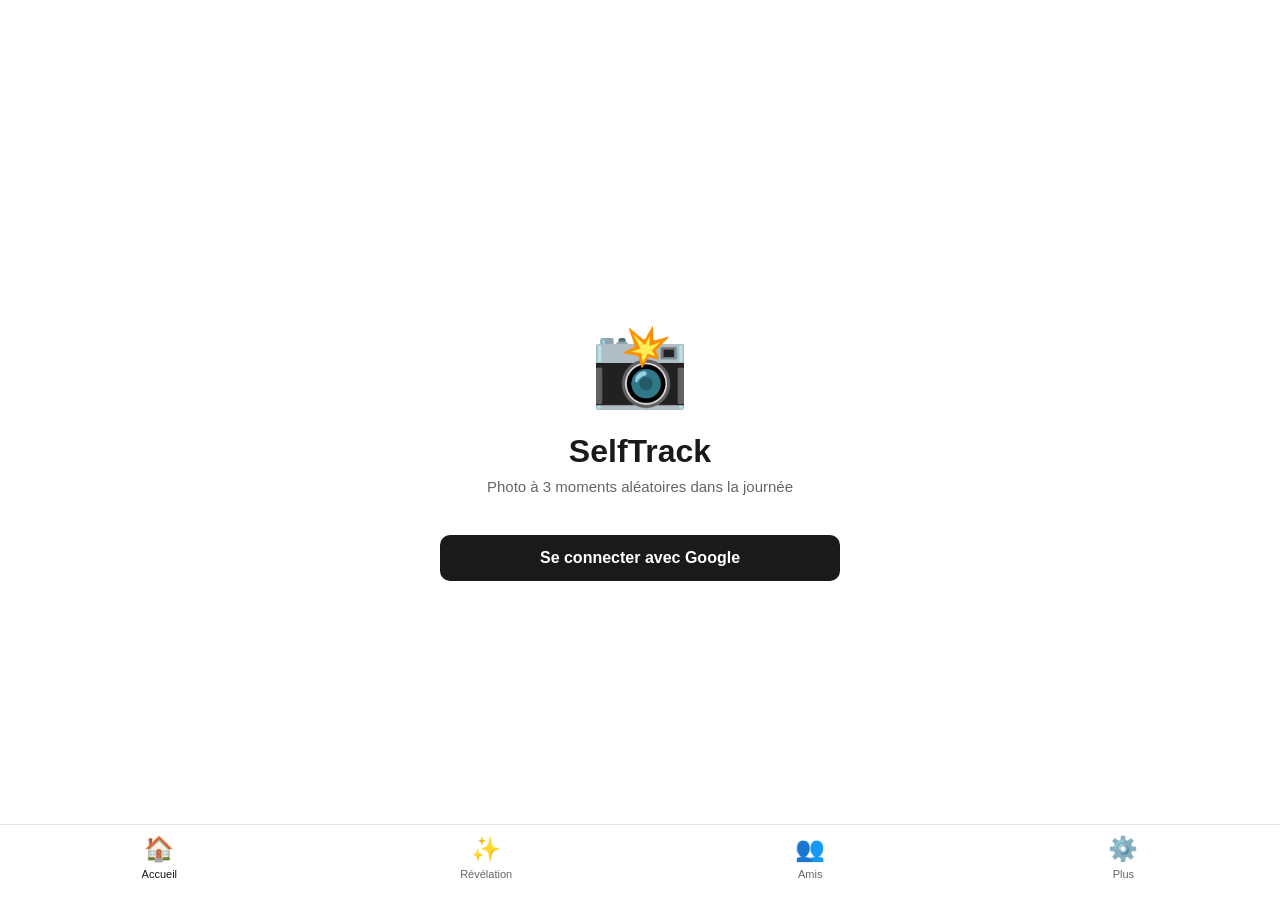
==== commit 80b33ffe: "Update index.html" ====
--- a/index.html
+++ b/index.html
@@ -2,7 +2,7 @@
 <html lang="fr">
 <head>
     <meta charset="UTF-8">
-    <meta name="viewport" content="width=device-width, initial-scale=1.0">
+    <meta name="viewport" content="width=device-width, initial-scale=1.0, viewport-fit=cover, maximum-scale=1.0, user-scalable=no">
     <title>SelfTrack</title>
     <link rel="manifest" href="manifest.json">
     <link rel="icon" href="data:image/svg+xml,<svg xmlns='http://www.w3.org/2000/svg' viewBox='0 0 192 192'><rect fill='%23000' width='192' height='192'/><text x='96' y='128' font-size='80' fill='white' text-anchor='middle' font-weight='bold'>S</text></svg>">
@@ -10,17 +10,17 @@
     <link rel="stylesheet" href="style.css">
 </head>
 <body>
-    <!-- LOGIN -->
+    <!-- LOGIN SCREEN -->
     <div id="loginScreen" class="screen active">
         <div class="login-container">
             <div class="logo">📸</div>
             <h1>SelfTrack</h1>
-            <p>Photo à 5 moments aléatoires dans la journée</p>
+            <p>Photo à 3 moments aléatoires dans la journée</p>
             <button id="googleLoginBtn" class="btn-primary">Se connecter avec Google</button>
         </div>
     </div>
 
-    <!-- MAIN -->
+    <!-- MAIN SCREEN -->
     <div id="mainScreen" class="screen">
         <div class="header">
             <div class="user-info">
@@ -42,9 +42,7 @@
 
             <div class="photos-section">
                 <h2>Vos photos aujourd'hui</h2>
-                <div id="photosGrid" class="photos-grid">
-                    <p class="empty-message">Aucune photo</p>
-                </div>
+                <div id="photosGrid" class="photos-grid"></div>
             </div>
         </div>
 
@@ -78,44 +76,35 @@
 
         <!-- FRIENDS TAB -->
         <div id="friendsTab" class="tab">
-            <div class="tab-content">
-                <!-- SEARCH -->
-                <div class="search-section">
-                    <h2>Ajouter un ami</h2>
-                    <div class="search-box">
-                        <input type="email" id="friendEmailInput" placeholder="Email de ton ami" class="email-input">
-                        <button id="searchFriendBtn" class="btn-primary">Chercher</button>
-                    </div>
-                    <div id="searchResultBox" class="search-result-box"></div>
+            <!-- SEARCH SECTION -->
+            <div class="search-section">
+                <h2>Ajouter un ami</h2>
+                <div class="search-box">
+                    <input type="email" id="friendEmailInput" placeholder="Email de ton ami" class="email-input">
+                    <button id="searchFriendBtn" class="btn-primary">Chercher</button>
                 </div>
+                
+                <!-- SEARCH RESULT -->
+                <div id="searchResultBox" class="search-result-box"></div>
+            </div>
 
-                <!-- INVITATIONS -->
-                <div class="invitations-section">
-                    <h2>Demandes en attente</h2>
-                    <div id="invitationsList" class="invitations-list">
-                        <p class="empty-message">Aucune invitation</p>
-                    </div>
-                </div>
+            <!-- INVITATIONS SECTION -->
+            <div class="invitations-section">
+                <h2>Demandes en attente</h2>
+                <div id="invitationsList" class="invitations-list"></div>
+            </div>
 
-                <!-- FRIENDS -->
-                <div class="friends-section">
-                    <h2>Tes amis</h2>
-                    <div id="friendsList" class="friends-list">
-                        <p class="empty-message">Aucun ami</p>
-                    </div>
-                </div>
+            <!-- FRIENDS SECTION -->
+            <div class="friends-section">
+                <h2>Tes amis</h2>
+                <div id="friendsList" class="friends-list"></div>
             </div>
         </div>
 
         <!-- MORE TAB -->
         <div id="moreTab" class="tab">
-            <div class="tab-content">
-                <div class="profile-section">
-                    <h2>Profil</h2>
-                    <div class="profile-info">
-                        <p>Settings & options à venir...</p>
-                    </div>
-                </div>
+            <div style="padding: 20px; text-align: center;">
+                <h2>Settings à venir...</h2>
             </div>
         </div>
     </div>
@@ -144,14 +133,14 @@
     <button id="cameraBtn" class="btn-camera" style="display:none;">📷</button>
     <input type="file" id="cameraInput" accept="image/*" capture="environment" style="display:none;">
 
-    <!-- FIREBASE -->
+    <!-- FIREBASE SCRIPTS -->
     <script src="https://www.gstatic.com/firebasejs/10.8.0/firebase-app-compat.js"></script>
     <script src="https://www.gstatic.com/firebasejs/10.8.0/firebase-auth-compat.js"></script>
     <script src="https://www.gstatic.com/firebasejs/10.8.0/firebase-firestore-compat.js"></script>
     <script src="https://www.gstatic.com/firebasejs/10.8.0/firebase-messaging-compat.js"></script>
     <script src="https://www.gstatic.com/firebasejs/10.8.0/firebase-storage-compat.js"></script>
 
-    <!-- APP -->
+    <!-- APP JS -->
     <script defer src="app.js"></script>
 </body>
 </html>
--- a/style.css
+++ b/style.css
@@ -18,38 +18,33 @@
     background: var(--bg-white);
     color: var(--text-dark);
     min-height: 100vh;
-    display: flex;
-    align-items: center;
-    justify-content: center;
-    padding: 20px;
-}
-
-/* ÉCRANS */
+}
+
+/* ====== SCREENS ====== */
 .screen {
     display: none;
     width: 100%;
-    max-width: 500px;
+    min-height: 100vh;
 }
 
 .screen.active {
     display: block;
-    animation: fadeIn 0.4s ease-out;
+    animation: fadeIn 0.3s ease-out;
 }
 
 @keyframes fadeIn {
-    from {
-        opacity: 0;
-    }
-    to {
-        opacity: 1;
-    }
-}
-
-/* LOGIN SCREEN */
+    from { opacity: 0; }
+    to { opacity: 1; }
+}
+
+/* ====== LOGIN ====== */
 .login-container {
-    background: var(--bg-white);
-    border-radius: 16px;
-    padding: 40px 30px;
+    display: flex;
+    flex-direction: column;
+    align-items: center;
+    justify-content: center;
+    min-height: 100vh;
+    padding: 20px;
     text-align: center;
 }
 
@@ -62,19 +57,15 @@
     font-size: 32px;
     font-weight: 700;
     margin-bottom: 8px;
-    color: var(--text-dark);
-    letter-spacing: -0.5px;
 }
 
 .login-container p {
     color: var(--text-gray);
     margin-bottom: 40px;
     font-size: 15px;
-    line-height: 1.5;
-    font-weight: 400;
-}
-
-/* BUTTONS */
+}
+
+/* ====== BUTTONS ====== */
 .btn-primary {
     background: var(--text-dark);
     color: white;
@@ -84,22 +75,34 @@
     font-size: 16px;
     font-weight: 600;
     cursor: pointer;
-    transition: all 0.3s ease;
+    transition: all 0.3s;
     width: 100%;
+    max-width: 400px;
 }
 
 .btn-primary:hover {
     background: #333;
 }
 
-.btn-primary:active {
-    opacity: 0.8;
+.btn-logout {
+    background: transparent;
+    color: var(--text-dark);
+    border: 1px solid var(--border);
+    padding: 8px 16px;
+    border-radius: 8px;
+    cursor: pointer;
+    font-size: 12px;
+    transition: 0.2s;
+}
+
+.btn-logout:hover {
+    background: var(--bg-light);
 }
 
 .btn-camera {
     position: fixed;
-    bottom: 30px;
-    right: 30px;
+    bottom: 90px;
+    right: 20px;
     width: 70px;
     height: 70px;
     border-radius: 50%;
@@ -110,7 +113,7 @@
     cursor: pointer;
     box-shadow: 0 4px 12px rgba(0, 0, 0, 0.15);
     z-index: 1000;
-    transition: all 0.3s ease;
+    transition: all 0.3s;
 }
 
 .btn-camera:hover {
@@ -118,35 +121,56 @@
     transform: scale(1.08);
 }
 
-.btn-logout {
+.btn-accept, .btn-refuse, .btn-remove {
     background: transparent;
-    color: var(--text-dark);
-    border: 1px solid var(--border);
+    border: 1px solid var(--border);
+    width: 36px;
+    height: 36px;
+    border-radius: 50%;
+    cursor: pointer;
+    font-size: 16px;
+    transition: 0.2s;
+}
+
+.btn-accept:hover {
+    background: #48bb78;
+    color: white;
+    border-color: #48bb78;
+}
+
+.btn-refuse:hover {
+    background: #f56565;
+    color: white;
+    border-color: #f56565;
+}
+
+.btn-remove:hover {
+    background: var(--bg-white);
+    border-color: var(--text-dark);
+}
+
+.btn-invite {
+    background: var(--text-dark);
+    color: white;
+    border: none;
     padding: 8px 16px;
     border-radius: 8px;
     cursor: pointer;
     font-size: 12px;
-    transition: all 0.2s;
-}
-
-.btn-logout:hover {
-    background: var(--bg-light);
-    border-color: var(--text-dark);
-}
-
-/* MAIN SCREEN */
+    font-weight: 600;
+}
+
+/* ====== MAIN SCREEN ====== */
 #mainScreen {
-    background: var(--bg-white);
-    border-radius: 0;
-    padding: 20px;
+    padding: 0;
+    padding-bottom: 100px;
 }
 
 .header {
     display: flex;
     justify-content: space-between;
     align-items: center;
-    margin-bottom: 30px;
-    padding-bottom: 20px;
+    padding: 20px;
     border-bottom: 1px solid var(--border);
 }
 
@@ -168,22 +192,19 @@
     font-weight: 600;
     font-size: 16px;
     margin-bottom: 5px;
-    color: var(--text-dark);
 }
 
 .user-date {
     font-size: 13px;
     color: var(--text-gray);
-    font-weight: 400;
-}
-
-/* STATUS BOX */
+}
+
+/* ====== STATUS BOX ====== */
 .status-box {
     background: var(--bg-light);
-    color: var(--text-dark);
-    padding: 20px;
+    padding: 20px;
+    margin: 20px;
     border-radius: 12px;
-    margin-bottom: 30px;
     text-align: center;
     border: 1px solid var(--border);
 }
@@ -197,22 +218,36 @@
 .next-reminder {
     font-size: 14px;
     color: var(--text-gray);
-    font-weight: 400;
-}
-
-/* PHOTOS SECTION */
+}
+
+/* ====== TABS ====== */
+.tab {
+    display: none;
+}
+
+.tab.active {
+    display: block;
+    animation: fadeIn 0.3s;
+}
+
+.tab-content {
+    padding: 20px;
+}
+
+/* ====== PHOTOS ====== */
+.photos-section {
+    padding: 20px;
+}
+
 .photos-section h2 {
     font-size: 18px;
     margin-bottom: 15px;
-    color: var(--text-dark);
-    font-weight: 600;
 }
 
 .photos-grid {
     display: grid;
     grid-template-columns: repeat(auto-fill, minmax(110px, 1fr));
     gap: 12px;
-    margin-bottom: 30px;
 }
 
 .photo-item {
@@ -220,13 +255,7 @@
     border-radius: 10px;
     overflow: hidden;
     aspect-ratio: 1;
-    cursor: pointer;
-    transition: all 0.2s;
-    border: 1px solid var(--border);
-}
-
-.photo-item:hover {
-    border-color: var(--text-dark);
+    border: 1px solid var(--border);
 }
 
 .photo-item img {
@@ -243,71 +272,335 @@
     background: rgba(0, 0, 0, 0.7);
     color: white;
     padding: 6px;
-    font-size: 12px;
+    font-size: 11px;
     text-align: center;
-    font-weight: 500;
 }
 
 .empty-message {
-    grid-column: 1 / -1;
     text-align: center;
     color: var(--text-gray);
     padding: 40px 20px;
     font-size: 14px;
 }
 
-/* REVEAL BOX */
-.reveal-box {
-    background: var(--bg-light);
-    color: var(--text-dark);
-    padding: 20px;
+/* ====== STORIES ====== */
+.stories-container {
+    padding: 20px;
+}
+
+.story-header {
+    display: flex;
+    gap: 15px;
+    align-items: center;
+    margin-bottom: 20px;
+    padding: 15px;
+    background: var(--bg-light);
     border-radius: 12px;
-    margin-top: 30px;
-    border: 1px solid var(--border);
-    animation: fadeIn 0.4s ease-out;
-}
-
-.reveal-box h2 {
-    margin-bottom: 10px;
-    font-size: 20px;
-    font-weight: 600;
-}
-
-.reveal-box p {
-    margin-bottom: 15px;
-    color: var(--text-gray);
-    font-size: 14px;
-}
-
-.revealed-photos {
-    display: grid;
-    grid-template-columns: repeat(auto-fill, minmax(90px, 1fr));
-    gap: 10px;
-    margin-top: 15px;
-}
-
-.revealed-photo {
-    border-radius: 8px;
+}
+
+.story-avatar {
+    width: 50px;
+    height: 50px;
+    border-radius: 50%;
+    object-fit: cover;
+    border: 2px solid var(--text-dark);
+}
+
+.story-user-info {
+    flex: 1;
+}
+
+.story-name {
+    font-weight: 600;
+    font-size: 16px;
+    margin-bottom: 5px;
+}
+
+.story-counter {
+    font-size: 13px;
+    color: var(--text-gray);
+}
+
+.story-image-container {
+    position: relative;
+    width: 100%;
+    aspect-ratio: 9/16;
+    margin-bottom: 20px;
+    border-radius: 12px;
     overflow: hidden;
-    aspect-ratio: 1;
-    border: 1px solid var(--border);
-}
-
-.revealed-photo img {
+    border: 1px solid var(--border);
+}
+
+.story-image {
     width: 100%;
     height: 100%;
     object-fit: cover;
-}
-
-/* RESPONSIVE */
+    display: block;
+}
+
+.story-swap-btn {
+    position: absolute;
+    top: 10px;
+    right: 10px;
+    width: 50px;
+    height: 50px;
+    border-radius: 8px;
+    background: rgba(255, 255, 255, 0.9);
+    border: none;
+    font-size: 24px;
+    cursor: pointer;
+    box-shadow: 0 2px 8px rgba(0, 0, 0, 0.2);
+    transition: 0.2s;
+}
+
+.story-swap-btn:hover {
+    background: white;
+    transform: scale(1.08);
+}
+
+.story-navigation {
+    display: flex;
+    justify-content: space-between;
+    gap: 10px;
+}
+
+.story-nav-btn {
+    flex: 1;
+    padding: 12px;
+    background: var(--bg-light);
+    border: 1px solid var(--border);
+    border-radius: 8px;
+    cursor: pointer;
+    font-weight: 600;
+    transition: 0.2s;
+}
+
+.story-nav-btn:hover {
+    background: var(--text-dark);
+    color: white;
+}
+
+.reveal-box {
+    padding: 20px;
+    background: var(--bg-light);
+    border-radius: 12px;
+    text-align: center;
+}
+
+.reveal-box h2 {
+    margin-bottom: 10px;
+}
+
+.reveal-box p {
+    color: var(--text-gray);
+}
+
+/* ====== FRIENDS SEARCH ====== */
+.search-section {
+    padding: 20px;
+    background: var(--bg-light);
+    border-radius: 12px;
+    margin-bottom: 30px;
+}
+
+.search-section h2 {
+    font-size: 18px;
+    margin-bottom: 15px;
+}
+
+.search-box {
+    display: flex;
+    gap: 10px;
+    margin-bottom: 15px;
+}
+
+.email-input {
+    flex: 1;
+    padding: 10px;
+    border: 1px solid var(--border);
+    border-radius: 8px;
+    font-size: 14px;
+}
+
+.search-result-box {
+    margin-top: 15px;
+}
+
+.search-result {
+    display: flex;
+    align-items: center;
+    gap: 15px;
+    padding: 15px;
+    background: var(--bg-white);
+    border: 1px solid var(--border);
+    border-radius: 10px;
+}
+
+.result-avatar {
+    width: 50px;
+    height: 50px;
+    border-radius: 50%;
+    object-fit: cover;
+}
+
+.result-info {
+    flex: 1;
+}
+
+.result-name {
+    font-weight: 600;
+    font-size: 14px;
+    margin-bottom: 3px;
+}
+
+.result-email {
+    font-size: 12px;
+    color: var(--text-gray);
+}
+
+/* ====== INVITATIONS ====== */
+.invitations-section {
+    margin-bottom: 30px;
+    padding: 0 20px;
+}
+
+.invitations-section h2 {
+    font-size: 18px;
+    margin-bottom: 15px;
+}
+
+.invitations-list {
+    display: flex;
+    flex-direction: column;
+    gap: 10px;
+}
+
+.invite-item {
+    display: flex;
+    align-items: center;
+    gap: 15px;
+    padding: 15px;
+    background: var(--bg-light);
+    border-radius: 10px;
+}
+
+.invite-avatar {
+    width: 45px;
+    height: 45px;
+    border-radius: 50%;
+    object-fit: cover;
+}
+
+.invite-info {
+    flex: 1;
+}
+
+.invite-name {
+    font-weight: 600;
+    font-size: 14px;
+    margin-bottom: 3px;
+}
+
+.invite-email {
+    font-size: 12px;
+    color: var(--text-gray);
+}
+
+.invite-actions {
+    display: flex;
+    gap: 8px;
+}
+
+/* ====== FRIENDS ====== */
+.friends-section {
+    padding: 0 20px;
+}
+
+.friends-section h2 {
+    font-size: 18px;
+    margin-bottom: 15px;
+}
+
+.friends-list {
+    display: flex;
+    flex-direction: column;
+    gap: 10px;
+}
+
+.friend-item {
+    display: flex;
+    align-items: center;
+    gap: 15px;
+    padding: 15px;
+    background: var(--bg-light);
+    border-radius: 10px;
+}
+
+.friend-avatar {
+    width: 45px;
+    height: 45px;
+    border-radius: 50%;
+    object-fit: cover;
+}
+
+.friend-info {
+    flex: 1;
+}
+
+.friend-name {
+    font-weight: 600;
+    font-size: 14px;
+    margin-bottom: 3px;
+}
+
+.friend-email {
+    font-size: 12px;
+    color: var(--text-gray);
+}
+
+/* ====== NAVBAR ====== */
+.navbar {
+    position: fixed;
+    bottom: 0;
+    left: 0;
+    right: 0;
+    display: flex;
+    justify-content: space-around;
+    background: var(--bg-white);
+    border-top: 1px solid var(--border);
+    padding: 10px 0 20px;
+    z-index: 999;
+}
+
+.nav-btn {
+    display: flex;
+    flex-direction: column;
+    align-items: center;
+    gap: 5px;
+    background: none;
+    border: none;
+    cursor: pointer;
+    color: var(--text-gray);
+    transition: 0.2s;
+}
+
+.nav-btn.active {
+    color: var(--text-dark);
+}
+
+.nav-icon {
+    font-size: 24px;
+}
+
+.nav-label {
+    font-size: 11px;
+    font-weight: 500;
+}
+
+/* ====== RESPONSIVE ====== */
 @media (max-width: 480px) {
     #mainScreen {
-        border-radius: 0;
-        padding: 15px;
-    }
-
-    .login-container {
-        padding: 30px 20px;
+        padding-bottom: 90px;
     }
 
     .logo {
@@ -318,21 +611,18 @@
         font-size: 28px;
     }
 
-    .header {
-        flex-direction: column;
-        align-items: flex-start;
-        gap: 15px;
+    .story-image-container {
+        aspect-ratio: 3/4;
     }
 
-    .btn-camera {
-        width: 60px;
-        height: 60px;
-        bottom: 20px;
-        right: 20px;
+    .story-swap-btn {
+        width: 45px;
+        height: 45px;
+        font-size: 20px;
     }
 }
 
-/* DARK MODE */
+/* ====== DARK MODE ====== */
 @media (prefers-color-scheme: dark) {
     :root {
         --bg-white: #000;
@@ -345,436 +635,4 @@
     body {
         background: var(--bg-white);
     }
-
-    .btn-primary {
-        background: #fff;
-        color: #000;
-    }
-
-    .btn-primary:hover {
-        background: #f0f0f0;
-    }
-
-    .btn-camera {
-        background: #fff;
-        color: #000;
-    }
-
-    .btn-camera:hover {
-        background: #f0f0f0;
-    }
-}
-/* À ajouter au style.css existant */
-
-/* REVEAL CONTAINER */
-.reveal-container {
-    margin-bottom: 30px;
-}
-
-.reveal-main {
-    position: relative;
-    width: 100%;
-    aspect-ratio: 4/5;
-    border-radius: 12px;
-    overflow: hidden;
-    border: 1px solid var(--border);
-}
-
-.reveal-back-photo {
-    width: 100%;
-    height: 100%;
-    object-fit: cover;
-    display: block;
-}
-
-.reveal-front-wrapper {
-    position: absolute;
-    top: 15px;
-    right: 15px;
-    width: 90px;
-    height: 120px;
-    border-radius: 8px;
-    overflow: hidden;
-    border: 2px solid white;
-    box-shadow: 0 4px 12px rgba(0, 0, 0, 0.2);
-    cursor: pointer;
-    transition: all 0.2s;
-}
-
-.reveal-front-wrapper:hover {
-    transform: scale(1.05);
-}
-
-.reveal-front-photo {
-    width: 100%;
-    height: 100%;
-    object-fit: cover;
-    display: block;
-}
-
-.swap-hint {
-    position: absolute;
-    bottom: 0;
-    left: 0;
-    right: 0;
-    background: rgba(0, 0, 0, 0.6);
-    color: white;
-    text-align: center;
-    padding: 4px;
-    font-size: 10px;
-    opacity: 0;
-    transition: opacity 0.2s;
-}
-
-.reveal-front-wrapper:hover .swap-hint {
-    opacity: 1;
-}
-
-.reveal-main.swapped {
-    animation: swap 0.3s ease-out;
-}
-
-@keyframes swap {
-    0% {
-        transform: scale(1);
-    }
-    50% {
-        transform: scale(0.98);
-    }
-    100% {
-        transform: scale(1);
-    }
-}
-
-/* RESPONSIVE */
-@media (max-width: 480px) {
-    .reveal-front-wrapper {
-        width: 75px;
-        height: 100px;
-        top: 10px;
-        right: 10px;
-    }
-    /* À ajouter à la fin du style.css existant */
-
-/* ====== NAVBAR ====== */
-.navbar {
-    position: fixed;
-    bottom: 0;
-    left: 0;
-    right: 0;
-    display: flex;
-    justify-content: space-around;
-    align-items: center;
-    background: var(--bg-white);
-    border-top: 1px solid var(--border);
-    padding: 10px 0 20px 0;
-    z-index: 999;
-    box-shadow: 0 -2px 8px rgba(0, 0, 0, 0.05);
-}
-
-.nav-btn {
-    display: flex;
-    flex-direction: column;
-    align-items: center;
-    gap: 5px;
-    background: none;
-    border: none;
-    cursor: pointer;
-    padding: 10px;
-    color: var(--text-gray);
-    transition: all 0.2s;
-    font-size: 12px;
-}
-
-.nav-btn.active {
-    color: var(--text-dark);
-}
-
-.nav-icon {
-    font-size: 24px;
-}
-
-.nav-label {
-    font-weight: 500;
-    font-size: 11px;
-}
-
-/* ====== MAIN SCREEN PADDING ====== */
-#mainScreen {
-    padding-bottom: 100px;
-}
-
-/* ====== TABS ====== */
-.tab {
-    display: none;
-}
-
-.tab.active {
-    display: block;
-    animation: fadeIn 0.3s ease-out;
-}
-
-.tab-content {
-    padding: 20px;
-}
-
-/* ====== HOME TAB ====== */
-#homeTab {
-    padding: 20px;
-}
-
-/* ====== FRIENDS TAB ====== */
-.invite-section {
-    background: var(--bg-light);
-    border: 1px solid var(--border);
-    border-radius: 12px;
-    padding: 20px;
-    margin-bottom: 30px;
-}
-
-.invite-section h2 {
-    font-size: 18px;
-    margin-bottom: 10px;
-    color: var(--text-dark);
-}
-
-.invite-text {
-    color: var(--text-gray);
-    font-size: 14px;
-    margin-bottom: 15px;
-}
-
-.invite-box {
-    display: flex;
-    gap: 10px;
-    margin-bottom: 15px;
-}
-
-.invite-link {
-    flex: 1;
-    padding: 10px;
-    border: 1px solid var(--border);
-    border-radius: 8px;
-    font-size: 12px;
-    color: var(--text-dark);
-    background: var(--bg-white);
-}
-
-.btn-copy {
-    background: var(--text-dark);
-    color: white;
-    border: none;
-    padding: 10px 16px;
-    border-radius: 8px;
-    cursor: pointer;
-    font-size: 12px;
-    font-weight: 600;
-    transition: 0.2s;
-}
-
-.btn-copy:hover {
-    background: #333;
-}
-
-.friends-section h2 {
-    font-size: 18px;
-    margin-bottom: 15px;
-    color: var(--text-dark);
-    padding: 0 20px;
-}
-
-.friends-list {
-    padding: 0 20px;
-}
-
-.friend-item {
-    display: flex;
-    align-items: center;
-    gap: 15px;
-    padding: 15px;
-    background: var(--bg-light);
-    border-radius: 10px;
-    margin-bottom: 10px;
-}
-
-.friend-avatar {
-    width: 45px;
-    height: 45px;
-    border-radius: 50%;
-    object-fit: cover;
-    border: 1px solid var(--border);
-}
-
-.friend-info {
-    flex: 1;
-}
-
-.friend-name {
-    font-weight: 600;
-    font-size: 14px;
-    color: var(--text-dark);
-    margin-bottom: 3px;
-}
-
-.friend-email {
-    font-size: 12px;
-    color: var(--text-gray);
-}
-
-.btn-remove {
-    background: transparent;
-    border: 1px solid var(--border);
-    color: var(--text-dark);
-    width: 32px;
-    height: 32px;
-    border-radius: 50%;
-    cursor: pointer;
-    font-size: 16px;
-    transition: 0.2s;
-}
-
-.btn-remove:hover {
-    background: var(--bg-white);
-    border-color: var(--text-dark);
-}
-
-/* ====== MORE TAB ====== */
-.profile-section {
-    padding: 20px;
-}
-
-.profile-header {
-    display: flex;
-    gap: 15px;
-    align-items: center;
-    margin-bottom: 30px;
-    padding: 20px;
-    background: var(--bg-light);
-    border-radius: 12px;
-}
-
-.profile-avatar {
-    width: 60px;
-    height: 60px;
-    border-radius: 50%;
-    object-fit: cover;
-    border: 2px solid var(--text-dark);
-}
-
-.profile-name {
-    font-weight: 600;
-    font-size: 16px;
-    color: var(--text-dark);
-    margin-bottom: 5px;
-}
-
-.profile-email {
-    font-size: 13px;
-    color: var(--text-gray);
-}
-
-.settings-list {
-    margin-bottom: 30px;
-}
-
-.setting-item {
-    display: flex;
-    justify-content: space-between;
-    align-items: center;
-    padding: 15px;
-    background: var(--bg-light);
-    border-radius: 10px;
-    margin-bottom: 10px;
-}
-
-.setting-item span {
-    font-weight: 500;
-    color: var(--text-dark);
-}
-
-.setting-item input[type="checkbox"] {
-    width: 44px;
-    height: 24px;
-    cursor: pointer;
-}
-
-.action-buttons {
-    display: flex;
-    flex-direction: column;
-    gap: 10px;
-}
-
-.btn-danger {
-    background: #f56565;
-    color: white;
-    border: none;
-    padding: 12px;
-    border-radius: 8px;
-    font-weight: 600;
-    cursor: pointer;
-    transition: 0.2s;
-}
-
-.btn-danger:hover {
-    background: #e53e3e;
-}
-
-/* ====== RESPONSIVE ====== */
-@media (max-width: 480px) {
-    .navbar {
-        padding: 8px 0 16px 0;
-    }
-
-    .nav-btn {
-        gap: 3px;
-        padding: 8px;
-    }
-
-    .nav-icon {
-        font-size: 20px;
-    }
-
-    .nav-label {
-        font-size: 10px;
-    }
-
-    #mainScreen {
-        padding: 15px;
-        padding-bottom: 90px;
-        border-radius: 0;
-    }
-
-    .tab-content {
-        padding: 15px;
-    }
-
-    .profile-header {
-        gap: 12px;
-        padding: 15px;
-        margin-bottom: 20px;
-    }
-
-    .profile-avatar {
-        width: 50px;
-        height: 50px;
-    }
-}
-
-/* ====== DARK MODE NAVBAR ====== */
-@media (prefers-color-scheme: dark) {
-    .navbar {
-        background: var(--bg-white);
-        border-top-color: var(--border);
-    }
-
-    .invite-box input {
-        background: var(--bg-white);
-        color: var(--text-dark);
-        border-color: var(--border);
-    }
-}
-
-    .swap-hint {
-        font-size: 9px;
-    }
-}
+}
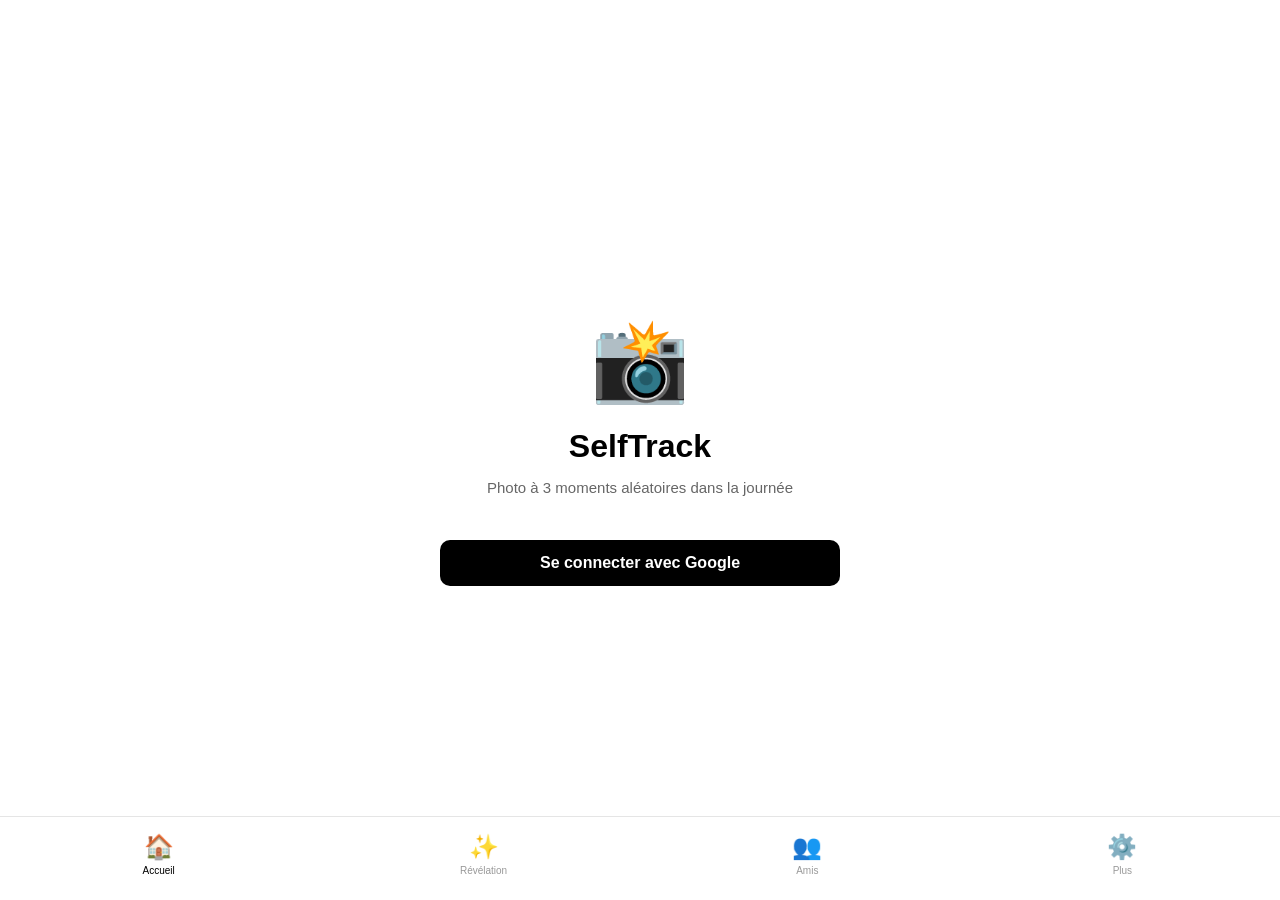
==== commit 3ebe502a: "Update index.html" ====
--- a/index.html
+++ b/index.html
@@ -5,8 +5,8 @@
     <meta name="viewport" content="width=device-width, initial-scale=1.0, viewport-fit=cover, maximum-scale=1.0, user-scalable=no">
     <title>SelfTrack</title>
     <link rel="manifest" href="manifest.json">
-    <link rel="icon" href="data:image/svg+xml,<svg xmlns='http://www.w3.org/2000/svg' viewBox='0 0 192 192'><rect fill='%23000' width='192' height='192'/><text x='96' y='128' font-size='80' fill='white' text-anchor='middle' font-weight='bold'>S</text></svg>">
-    <meta name="theme-color" content="#000">
+    <link rel="icon" href="data:image/svg+xml,<svg xmlns='http://www.w3.org/2000/svg' viewBox='0 0 192 192'><rect fill='%23667eea' width='192' height='192'/><text x='96' y='128' font-size='80' fill='white' text-anchor='middle' font-weight='bold'>S</text></svg>">
+    <meta name="theme-color" content="#667eea">
     <link rel="stylesheet" href="style.css">
 </head>
 <body>
@@ -80,7 +80,7 @@
             <div class="search-section">
                 <h2>Ajouter un ami</h2>
                 <div class="search-box">
-                    <input type="email" id="friendEmailInput" placeholder="Email de ton ami" class="email-input">
+                    <input type="email" id="friendEmailInput" placeholder="@username" class="email-input">
                     <button id="searchFriendBtn" class="btn-primary">Chercher</button>
                 </div>
                 
--- a/style.css
+++ b/style.css
@@ -2,22 +2,32 @@
     margin: 0;
     padding: 0;
     box-sizing: border-box;
-}
-
-:root {
-    --primary: #000;
-    --text-dark: #1a1a1a;
-    --text-gray: #666;
-    --bg-white: #ffffff;
-    --bg-light: #f5f5f5;
-    --border: #e5e5e5;
+    -webkit-user-select: none;
+    user-select: none;
+}
+
+html, body {
+    width: 100%;
+    height: 100%;
+    overflow-x: hidden;
+}
+
+html {
+    font-size: 16px;
 }
 
 body {
     font-family: -apple-system, BlinkMacSystemFont, 'Segoe UI', 'Helvetica Neue', sans-serif;
-    background: var(--bg-white);
-    color: var(--text-dark);
-    min-height: 100vh;
+    background: #ffffff;
+    color: #1a1a1a;
+    -webkit-font-smoothing: antialiased;
+    -webkit-tap-highlight-color: transparent;
+    overflow-y: auto;
+}
+
+input, textarea, select {
+    -webkit-user-select: text;
+    user-select: text;
 }
 
 /* ====== SCREENS ====== */
@@ -29,12 +39,6 @@
 
 .screen.active {
     display: block;
-    animation: fadeIn 0.3s ease-out;
-}
-
-@keyframes fadeIn {
-    from { opacity: 0; }
-    to { opacity: 1; }
 }
 
 /* ====== LOGIN ====== */
@@ -56,47 +60,49 @@
 .login-container h1 {
     font-size: 32px;
     font-weight: 700;
-    margin-bottom: 8px;
+    margin-bottom: 12px;
+    color: #000;
 }
 
 .login-container p {
-    color: var(--text-gray);
+    color: #666;
     margin-bottom: 40px;
     font-size: 15px;
+    line-height: 1.5;
 }
 
 /* ====== BUTTONS ====== */
 .btn-primary {
-    background: var(--text-dark);
-    color: white;
+    background: #000;
+    color: #fff;
     border: none;
     padding: 14px 30px;
     border-radius: 10px;
     font-size: 16px;
     font-weight: 600;
     cursor: pointer;
-    transition: all 0.3s;
+    transition: background 0.2s;
     width: 100%;
     max-width: 400px;
 }
 
-.btn-primary:hover {
+.btn-primary:active {
     background: #333;
 }
 
 .btn-logout {
     background: transparent;
-    color: var(--text-dark);
-    border: 1px solid var(--border);
+    color: #000;
+    border: 1px solid #e5e5e5;
     padding: 8px 16px;
     border-radius: 8px;
     cursor: pointer;
     font-size: 12px;
-    transition: 0.2s;
-}
-
-.btn-logout:hover {
-    background: var(--bg-light);
+    font-weight: 500;
+}
+
+.btn-logout:active {
+    background: #f5f5f5;
 }
 
 .btn-camera {
@@ -106,58 +112,82 @@
     width: 70px;
     height: 70px;
     border-radius: 50%;
-    background: var(--text-dark);
+    background: #000;
     color: white;
     border: none;
     font-size: 32px;
     cursor: pointer;
     box-shadow: 0 4px 12px rgba(0, 0, 0, 0.15);
     z-index: 1000;
-    transition: all 0.3s;
-}
-
-.btn-camera:hover {
+    transition: background 0.2s;
+}
+
+.btn-camera:active {
     background: #333;
-    transform: scale(1.08);
-}
-
-.btn-accept, .btn-refuse, .btn-remove {
+}
+
+.btn-accept {
+    background: #48bb78;
+    color: white;
+    border: none;
+    width: 40px;
+    height: 40px;
+    border-radius: 50%;
+    font-size: 18px;
+    cursor: pointer;
+    transition: background 0.2s;
+}
+
+.btn-accept:active {
+    background: #38a169;
+}
+
+.btn-refuse {
+    background: #f56565;
+    color: white;
+    border: none;
+    width: 40px;
+    height: 40px;
+    border-radius: 50%;
+    font-size: 18px;
+    cursor: pointer;
+    transition: background 0.2s;
+}
+
+.btn-refuse:active {
+    background: #e53e3e;
+}
+
+.btn-remove {
     background: transparent;
-    border: 1px solid var(--border);
+    border: 1px solid #e5e5e5;
+    color: #000;
     width: 36px;
     height: 36px;
     border-radius: 50%;
     cursor: pointer;
     font-size: 16px;
-    transition: 0.2s;
-}
-
-.btn-accept:hover {
+}
+
+.btn-remove:active {
+    background: #f5f5f5;
+}
+
+.btn-invite {
     background: #48bb78;
     color: white;
-    border-color: #48bb78;
-}
-
-.btn-refuse:hover {
-    background: #f56565;
-    color: white;
-    border-color: #f56565;
-}
-
-.btn-remove:hover {
-    background: var(--bg-white);
-    border-color: var(--text-dark);
-}
-
-.btn-invite {
-    background: var(--text-dark);
-    color: white;
     border: none;
-    padding: 8px 16px;
+    padding: 10px 16px;
     border-radius: 8px;
     cursor: pointer;
-    font-size: 12px;
-    font-weight: 600;
+    font-size: 14px;
+    font-weight: 600;
+    transition: background 0.2s;
+    min-width: 80px;
+}
+
+.btn-invite:active {
+    background: #38a169;
 }
 
 /* ====== MAIN SCREEN ====== */
@@ -170,54 +200,35 @@
     display: flex;
     justify-content: space-between;
     align-items: center;
-    padding: 20px;
-    border-bottom: 1px solid var(--border);
+    padding: 16px 20px;
+    border-bottom: 1px solid #e5e5e5;
+    background: #fff;
 }
 
 .user-info {
     display: flex;
-    gap: 15px;
+    gap: 12px;
     align-items: center;
 }
 
 .user-avatar {
-    width: 50px;
-    height: 50px;
+    width: 48px;
+    height: 48px;
     border-radius: 50%;
     object-fit: cover;
-    border: 1px solid var(--border);
+    border: 1px solid #e5e5e5;
 }
 
 .user-name {
     font-weight: 600;
-    font-size: 16px;
-    margin-bottom: 5px;
+    font-size: 15px;
+    color: #000;
 }
 
 .user-date {
-    font-size: 13px;
-    color: var(--text-gray);
-}
-
-/* ====== STATUS BOX ====== */
-.status-box {
-    background: var(--bg-light);
-    padding: 20px;
-    margin: 20px;
-    border-radius: 12px;
-    text-align: center;
-    border: 1px solid var(--border);
-}
-
-.status-text {
-    font-size: 17px;
-    font-weight: 600;
-    margin-bottom: 8px;
-}
-
-.next-reminder {
-    font-size: 14px;
-    color: var(--text-gray);
+    font-size: 12px;
+    color: #666;
+    margin-top: 2px;
 }
 
 /* ====== TABS ====== */
@@ -227,27 +238,45 @@
 
 .tab.active {
     display: block;
-    animation: fadeIn 0.3s;
-}
-
-.tab-content {
-    padding: 20px;
-}
-
-/* ====== PHOTOS ====== */
+}
+
+/* ====== HOME TAB ====== */
+.status-box {
+    background: #f5f5f5;
+    padding: 16px;
+    margin: 16px;
+    border-radius: 12px;
+    text-align: center;
+    border: 1px solid #e5e5e5;
+}
+
+.status-text {
+    font-size: 16px;
+    font-weight: 600;
+    color: #000;
+    margin-bottom: 8px;
+}
+
+.next-reminder {
+    font-size: 13px;
+    color: #666;
+}
+
 .photos-section {
-    padding: 20px;
+    padding: 16px;
 }
 
 .photos-section h2 {
-    font-size: 18px;
-    margin-bottom: 15px;
+    font-size: 17px;
+    font-weight: 600;
+    color: #000;
+    margin-bottom: 12px;
 }
 
 .photos-grid {
     display: grid;
-    grid-template-columns: repeat(auto-fill, minmax(110px, 1fr));
-    gap: 12px;
+    grid-template-columns: repeat(auto-fill, minmax(100px, 1fr));
+    gap: 10px;
 }
 
 .photo-item {
@@ -255,7 +284,8 @@
     border-radius: 10px;
     overflow: hidden;
     aspect-ratio: 1;
-    border: 1px solid var(--border);
+    border: 1px solid #e5e5e5;
+    background: #f5f5f5;
 }
 
 .photo-item img {
@@ -269,41 +299,42 @@
     bottom: 0;
     left: 0;
     right: 0;
-    background: rgba(0, 0, 0, 0.7);
+    background: rgba(0, 0, 0, 0.8);
     color: white;
-    padding: 6px;
-    font-size: 11px;
+    padding: 5px;
+    font-size: 10px;
     text-align: center;
+    font-weight: 500;
 }
 
 .empty-message {
     text-align: center;
-    color: var(--text-gray);
+    color: #666;
     padding: 40px 20px;
-    font-size: 14px;
-}
-
-/* ====== STORIES ====== */
+    font-size: 13px;
+}
+
+/* ====== STORIES TAB ====== */
 .stories-container {
-    padding: 20px;
+    padding: 16px;
 }
 
 .story-header {
     display: flex;
-    gap: 15px;
+    gap: 12px;
     align-items: center;
-    margin-bottom: 20px;
-    padding: 15px;
-    background: var(--bg-light);
+    margin-bottom: 16px;
+    padding: 12px;
+    background: #f5f5f5;
     border-radius: 12px;
 }
 
 .story-avatar {
-    width: 50px;
-    height: 50px;
+    width: 48px;
+    height: 48px;
     border-radius: 50%;
     object-fit: cover;
-    border: 2px solid var(--text-dark);
+    border: 2px solid #000;
 }
 
 .story-user-info {
@@ -312,23 +343,25 @@
 
 .story-name {
     font-weight: 600;
-    font-size: 16px;
-    margin-bottom: 5px;
+    font-size: 14px;
+    color: #000;
 }
 
 .story-counter {
-    font-size: 13px;
-    color: var(--text-gray);
+    font-size: 12px;
+    color: #666;
+    margin-top: 3px;
 }
 
 .story-image-container {
     position: relative;
     width: 100%;
     aspect-ratio: 9/16;
-    margin-bottom: 20px;
+    margin-bottom: 16px;
     border-radius: 12px;
     overflow: hidden;
-    border: 1px solid var(--border);
+    border: 1px solid #e5e5e5;
+    background: #f5f5f5;
 }
 
 .story-image {
@@ -342,103 +375,117 @@
     position: absolute;
     top: 10px;
     right: 10px;
-    width: 50px;
-    height: 50px;
+    width: 48px;
+    height: 48px;
     border-radius: 8px;
-    background: rgba(255, 255, 255, 0.9);
+    background: rgba(255, 255, 255, 0.95);
     border: none;
     font-size: 24px;
     cursor: pointer;
     box-shadow: 0 2px 8px rgba(0, 0, 0, 0.2);
-    transition: 0.2s;
-}
-
-.story-swap-btn:hover {
+    transition: background 0.2s;
+}
+
+.story-swap-btn:active {
     background: white;
-    transform: scale(1.08);
 }
 
 .story-navigation {
     display: flex;
-    justify-content: space-between;
     gap: 10px;
 }
 
 .story-nav-btn {
     flex: 1;
     padding: 12px;
-    background: var(--bg-light);
-    border: 1px solid var(--border);
+    background: #f5f5f5;
+    border: 1px solid #e5e5e5;
     border-radius: 8px;
     cursor: pointer;
     font-weight: 600;
-    transition: 0.2s;
-}
-
-.story-nav-btn:hover {
-    background: var(--text-dark);
+    font-size: 14px;
+    color: #000;
+    transition: background 0.2s;
+}
+
+.story-nav-btn:active {
+    background: #000;
     color: white;
 }
 
 .reveal-box {
-    padding: 20px;
-    background: var(--bg-light);
+    padding: 16px;
+    background: #f5f5f5;
     border-radius: 12px;
+    border: 1px solid #e5e5e5;
     text-align: center;
+    margin: 16px;
 }
 
 .reveal-box h2 {
-    margin-bottom: 10px;
+    font-size: 16px;
+    color: #000;
+    margin-bottom: 8px;
 }
 
 .reveal-box p {
-    color: var(--text-gray);
-}
-
-/* ====== FRIENDS SEARCH ====== */
+    font-size: 13px;
+    color: #666;
+}
+
+/* ====== FRIENDS TAB ====== */
 .search-section {
-    padding: 20px;
-    background: var(--bg-light);
+    padding: 16px;
+    background: #f5f5f5;
     border-radius: 12px;
-    margin-bottom: 30px;
+    margin: 16px;
+    border: 1px solid #e5e5e5;
 }
 
 .search-section h2 {
-    font-size: 18px;
-    margin-bottom: 15px;
+    font-size: 16px;
+    color: #000;
+    margin-bottom: 12px;
+    font-weight: 600;
 }
 
 .search-box {
     display: flex;
-    gap: 10px;
-    margin-bottom: 15px;
+    gap: 8px;
+    margin-bottom: 12px;
 }
 
 .email-input {
     flex: 1;
-    padding: 10px;
-    border: 1px solid var(--border);
+    padding: 12px;
+    border: 1px solid #e5e5e5;
     border-radius: 8px;
     font-size: 14px;
+    background: white;
+    color: #000;
+}
+
+.email-input::placeholder {
+    color: #999;
 }
 
 .search-result-box {
-    margin-top: 15px;
+    margin-top: 12px;
 }
 
 .search-result {
     display: flex;
     align-items: center;
-    gap: 15px;
-    padding: 15px;
-    background: var(--bg-white);
-    border: 1px solid var(--border);
+    gap: 12px;
+    padding: 12px;
+    background: white;
+    border: 1px solid #e5e5e5;
     border-radius: 10px;
 }
 
 .result-avatar {
-    width: 50px;
-    height: 50px;
+    width: 48px;
+    height: 48px;
     border-radius: 50%;
     object-fit: cover;
 }
@@ -450,23 +497,25 @@
 .result-name {
     font-weight: 600;
     font-size: 14px;
+    color: #000;
     margin-bottom: 3px;
 }
 
 .result-email {
     font-size: 12px;
-    color: var(--text-gray);
+    color: #666;
 }
 
 /* ====== INVITATIONS ====== */
 .invitations-section {
-    margin-bottom: 30px;
-    padding: 0 20px;
+    margin: 16px;
 }
 
 .invitations-section h2 {
-    font-size: 18px;
-    margin-bottom: 15px;
+    font-size: 16px;
+    color: #000;
+    margin-bottom: 12px;
+    font-weight: 600;
 }
 
 .invitations-list {
@@ -478,15 +527,16 @@
 .invite-item {
     display: flex;
     align-items: center;
-    gap: 15px;
-    padding: 15px;
-    background: var(--bg-light);
+    gap: 12px;
+    padding: 12px;
+    background: #f5f5f5;
     border-radius: 10px;
+    border: 1px solid #e5e5e5;
 }
 
 .invite-avatar {
-    width: 45px;
-    height: 45px;
+    width: 44px;
+    height: 44px;
     border-radius: 50%;
     object-fit: cover;
 }
@@ -497,28 +547,31 @@
 
 .invite-name {
     font-weight: 600;
-    font-size: 14px;
-    margin-bottom: 3px;
+    font-size: 13px;
+    color: #000;
+    margin-bottom: 2px;
 }
 
 .invite-email {
-    font-size: 12px;
-    color: var(--text-gray);
+    font-size: 11px;
+    color: #666;
 }
 
 .invite-actions {
     display: flex;
-    gap: 8px;
+    gap: 6px;
 }
 
 /* ====== FRIENDS ====== */
 .friends-section {
-    padding: 0 20px;
+    margin: 16px;
 }
 
 .friends-section h2 {
-    font-size: 18px;
-    margin-bottom: 15px;
+    font-size: 16px;
+    color: #000;
+    margin-bottom: 12px;
+    font-weight: 600;
 }
 
 .friends-list {
@@ -530,15 +583,16 @@
 .friend-item {
     display: flex;
     align-items: center;
-    gap: 15px;
-    padding: 15px;
-    background: var(--bg-light);
+    gap: 12px;
+    padding: 12px;
+    background: #f5f5f5;
     border-radius: 10px;
+    border: 1px solid #e5e5e5;
 }
 
 .friend-avatar {
-    width: 45px;
-    height: 45px;
+    width: 44px;
+    height: 44px;
     border-radius: 50%;
     object-fit: cover;
 }
@@ -549,13 +603,14 @@
 
 .friend-name {
     font-weight: 600;
-    font-size: 14px;
-    margin-bottom: 3px;
+    font-size: 13px;
+    color: #000;
+    margin-bottom: 2px;
 }
 
 .friend-email {
-    font-size: 12px;
-    color: var(--text-gray);
+    font-size: 11px;
+    color: #666;
 }
 
 /* ====== NAVBAR ====== */
@@ -566,9 +621,9 @@
     right: 0;
     display: flex;
     justify-content: space-around;
-    background: var(--bg-white);
-    border-top: 1px solid var(--border);
-    padding: 10px 0 20px;
+    background: #fff;
+    border-top: 1px solid #e5e5e5;
+    padding: 8px 0 16px;
     z-index: 999;
 }
 
@@ -576,16 +631,18 @@
     display: flex;
     flex-direction: column;
     align-items: center;
-    gap: 5px;
+    gap: 4px;
     background: none;
     border: none;
     cursor: pointer;
-    color: var(--text-gray);
-    transition: 0.2s;
+    color: #999;
+    padding: 8px;
+    font-size: 12px;
+    font-weight: 500;
 }
 
 .nav-btn.active {
-    color: var(--text-dark);
+    color: #000;
 }
 
 .nav-icon {
@@ -593,14 +650,13 @@
 }
 
 .nav-label {
-    font-size: 11px;
-    font-weight: 500;
+    font-size: 10px;
 }
 
 /* ====== RESPONSIVE ====== */
 @media (max-width: 480px) {
-    #mainScreen {
-        padding-bottom: 90px;
+    html {
+        font-size: 14px;
     }
 
     .logo {
@@ -608,7 +664,7 @@
     }
 
     .login-container h1 {
-        font-size: 28px;
+        font-size: 26px;
     }
 
     .story-image-container {
@@ -616,23 +672,123 @@
     }
 
     .story-swap-btn {
-        width: 45px;
-        height: 45px;
+        width: 44px;
+        height: 44px;
         font-size: 20px;
+    }
+
+    .search-box {
+        flex-wrap: wrap;
+    }
+
+    .search-box .btn-primary {
+        flex: 1;
+        min-width: 100%;
+    }
+}
+
+@media (max-width: 360px) {
+    .header {
+        padding: 12px 16px;
+    }
+
+    .user-avatar {
+        width: 44px;
+        height: 44px;
+    }
+
+    .photos-grid {
+        grid-template-columns: repeat(auto-fill, minmax(90px, 1fr));
+        gap: 8px;
+    }
+
+    .btn-camera {
+        width: 60px;
+        height: 60px;
+        font-size: 28px;
+        bottom: 80px;
     }
 }
 
 /* ====== DARK MODE ====== */
 @media (prefers-color-scheme: dark) {
-    :root {
-        --bg-white: #000;
-        --text-dark: #fff;
-        --text-gray: #999;
-        --border: #222;
-        --bg-light: #111;
-    }
-
     body {
-        background: var(--bg-white);
-    }
-}
+        background: #000;
+        color: #fff;
+    }
+
+    .login-container h1 {
+        color: #fff;
+    }
+
+    .header {
+        background: #000;
+        border-bottom-color: #222;
+    }
+
+    .user-name {
+        color: #fff;
+    }
+
+    .status-box {
+        background: #111;
+        border-color: #222;
+    }
+
+    .status-text {
+        color: #fff;
+    }
+
+    .photos-section h2 {
+        color: #fff;
+    }
+
+    .search-section {
+        background: #111;
+        border-color: #222;
+    }
+
+    .search-section h2 {
+        color: #fff;
+    }
+
+    .email-input {
+        background: #1a1a1a;
+        border-color: #222;
+        color: #fff;
+    }
+
+    .search-result {
+        background: #111;
+        border-color: #222;
+    }
+
+    .result-name {
+        color: #fff;
+    }
+
+    .invitations-section h2,
+    .friends-section h2 {
+        color: #fff;
+    }
+
+    .invite-item,
+    .friend-item {
+        background: #111;
+        border-color: #222;
+    }
+
+    .invite-name,
+    .friend-name {
+        color: #fff;
+    }
+
+    .navbar {
+        background: #000;
+        border-top-color: #222;
+    }
+
+    .story-swap-btn {
+        background: rgba(255, 255, 255, 0.85);
+    }
+}
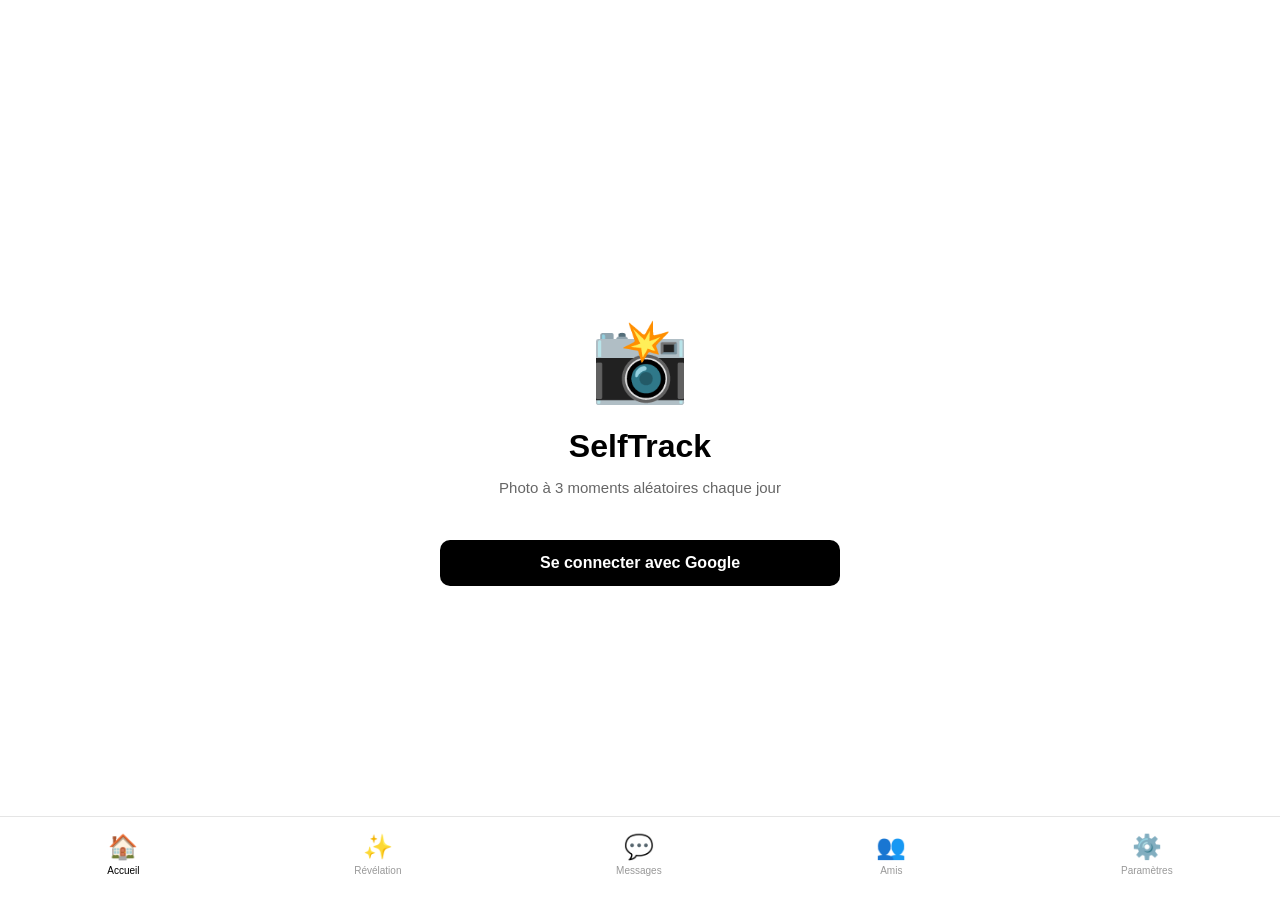
==== commit 46a7d4f8: "Update index.html" ====
--- a/index.html
+++ b/index.html
@@ -10,17 +10,17 @@
     <link rel="stylesheet" href="style.css">
 </head>
 <body>
-    <!-- LOGIN SCREEN -->
+    <!-- LOGIN -->
     <div id="loginScreen" class="screen active">
         <div class="login-container">
             <div class="logo">📸</div>
             <h1>SelfTrack</h1>
-            <p>Photo à 3 moments aléatoires dans la journée</p>
+            <p>Photo à 3 moments aléatoires chaque jour</p>
             <button id="googleLoginBtn" class="btn-primary">Se connecter avec Google</button>
         </div>
     </div>
 
-    <!-- MAIN SCREEN -->
+    <!-- MAIN -->
     <div id="mainScreen" class="screen">
         <div class="header">
             <div class="user-info">
@@ -56,55 +56,103 @@
                         <p id="storyCounter" class="story-counter"></p>
                     </div>
                 </div>
-
                 <div class="story-image-container">
                     <img id="storyImage" class="story-image" src="" alt="">
                     <button id="storySwapBtn" class="story-swap-btn">📷</button>
                 </div>
-
                 <div class="story-navigation">
                     <button id="storiesPrev" class="story-nav-btn">← Précédent</button>
                     <button id="storiesNext" class="story-nav-btn">Suivant →</button>
                 </div>
             </div>
-
             <div id="revealBox" class="reveal-box" style="display:none;">
                 <h2>✨ Révélation 20h ✨</h2>
                 <p>Découvre les photos de tes amis!</p>
             </div>
         </div>
 
+        <!-- MESSAGES TAB -->
+        <div id="messagesTab" class="tab">
+            <div class="messages-container">
+                <div id="conversationsList" class="conversations-list"></div>
+                <div id="chatView" class="chat-view" style="display:none;">
+                    <div class="chat-header">
+                        <button class="btn-back">← Retour</button>
+                        <div class="chat-friend-info">
+                            <img id="chatFriendPhoto" class="chat-friend-avatar" src="" alt="">
+                            <p id="chatFriendName" class="chat-friend-name"></p>
+                        </div>
+                    </div>
+                    <div id="messagesBox" class="messages-box"></div>
+                    <div class="message-input-container">
+                        <input type="text" id="messageInput" class="message-input" placeholder="Message...">
+                        <button id="sendMessageBtn" class="btn-send">Envoyer</button>
+                    </div>
+                </div>
+            </div>
+        </div>
+
         <!-- FRIENDS TAB -->
         <div id="friendsTab" class="tab">
-            <!-- SEARCH SECTION -->
+            <!-- SEARCH -->
             <div class="search-section">
                 <h2>Ajouter un ami</h2>
                 <div class="search-box">
-                    <input type="email" id="friendEmailInput" placeholder="@username" class="email-input">
+                    <input type="text" id="friendSearchInput" placeholder="@username" class="email-input">
                     <button id="searchFriendBtn" class="btn-primary">Chercher</button>
                 </div>
-                
-                <!-- SEARCH RESULT -->
                 <div id="searchResultBox" class="search-result-box"></div>
             </div>
 
-            <!-- INVITATIONS SECTION -->
+            <!-- INVITATIONS -->
             <div class="invitations-section">
                 <h2>Demandes en attente</h2>
                 <div id="invitationsList" class="invitations-list"></div>
             </div>
 
-            <!-- FRIENDS SECTION -->
+            <!-- FRIENDS -->
             <div class="friends-section">
                 <h2>Tes amis</h2>
                 <div id="friendsList" class="friends-list"></div>
             </div>
         </div>
 
-        <!-- MORE TAB -->
-        <div id="moreTab" class="tab">
-            <div style="padding: 20px; text-align: center;">
-                <h2>Settings à venir...</h2>
+        <!-- SETTINGS TAB -->
+        <div id="settingsTab" class="tab">
+            <div class="settings-container">
+                <div class="profile-header">
+                    <img id="profilePhoto" class="profile-avatar" src="" alt="">
+                    <div class="profile-info">
+                        <p id="profileName" class="profile-name"></p>
+                        <p id="profileUsername" class="profile-username"></p>
+                    </div>
+                </div>
+
+                <div class="settings-section">
+                    <h3>Profil</h3>
+                    <div class="setting-field">
+                        <label>Nom d'affichage</label>
+                        <input type="text" id="editDisplayName" class="input-field" placeholder="Ton nom">
+                    </div>
+                    <div class="setting-field">
+                        <label>Nom d'utilisateur (@username)</label>
+                        <div class="username-input">
+                            <span>@</span>
+                            <input type="text" id="editUsername" class="input-field" placeholder="username">
+                        </div>
+                        <p class="help-text">Ça sera utilisé pour te chercher</p>
+                    </div>
+                    <div class="setting-field">
+                        <label>Bio</label>
+                        <textarea id="editBio" class="input-field" placeholder="À propos de toi..." rows="3"></textarea>
+                    </div>
+                    <button id="saveProfileBtn" class="btn-primary">Sauvegarder</button>
+                </div>
+
+                <div class="settings-section">
+                    <h3>Danger</h3>
+                    <button id="deleteAccountBtn" class="btn-danger">Supprimer mon compte</button>
+                </div>
             </div>
         </div>
     </div>
@@ -119,28 +167,31 @@
             <span class="nav-icon">✨</span>
             <span class="nav-label">Révélation</span>
         </button>
+        <button class="nav-btn" data-tab="messages">
+            <span class="nav-icon">💬</span>
+            <span class="nav-label">Messages</span>
+        </button>
         <button class="nav-btn" data-tab="friends">
             <span class="nav-icon">👥</span>
             <span class="nav-label">Amis</span>
         </button>
-        <button class="nav-btn" data-tab="more">
+        <button class="nav-btn" data-tab="settings">
             <span class="nav-icon">⚙️</span>
-            <span class="nav-label">Plus</span>
+            <span class="nav-label">Paramètres</span>
         </button>
     </nav>
 
-    <!-- CAMERA BUTTON -->
+    <!-- CAMERA -->
     <button id="cameraBtn" class="btn-camera" style="display:none;">📷</button>
     <input type="file" id="cameraInput" accept="image/*" capture="environment" style="display:none;">
 
-    <!-- FIREBASE SCRIPTS -->
+    <!-- FIREBASE -->
     <script src="https://www.gstatic.com/firebasejs/10.8.0/firebase-app-compat.js"></script>
     <script src="https://www.gstatic.com/firebasejs/10.8.0/firebase-auth-compat.js"></script>
     <script src="https://www.gstatic.com/firebasejs/10.8.0/firebase-firestore-compat.js"></script>
     <script src="https://www.gstatic.com/firebasejs/10.8.0/firebase-messaging-compat.js"></script>
     <script src="https://www.gstatic.com/firebasejs/10.8.0/firebase-storage-compat.js"></script>
 
-    <!-- APP JS -->
     <script defer src="app.js"></script>
 </body>
 </html>
--- a/style.css
+++ b/style.css
@@ -190,6 +190,23 @@
     background: #38a169;
 }
 
+.btn-danger {
+    background: #f56565;
+    color: white;
+    border: none;
+    padding: 12px 24px;
+    border-radius: 8px;
+    cursor: pointer;
+    font-size: 14px;
+    font-weight: 600;
+    transition: background 0.2s;
+    width: 100%;
+}
+
+.btn-danger:active {
+    background: #e53e3e;
+}
+
 /* ====== MAIN SCREEN ====== */
 #mainScreen {
     padding: 0;
@@ -506,6 +523,11 @@
     color: #666;
 }
 
+.result-actions {
+    display: flex;
+    gap: 8px;
+}
+
 /* ====== INVITATIONS ====== */
 .invitations-section {
     margin: 16px;
@@ -611,6 +633,116 @@
 .friend-email {
     font-size: 11px;
     color: #666;
+}
+
+.friend-actions {
+    display: flex;
+    gap: 8px;
+}
+
+/* ====== PROFILE SETTINGS (MORE TAB) ====== */
+.profile-settings {
+    padding: 16px;
+}
+
+.profile-header {
+    display: flex;
+    gap: 16px;
+    align-items: center;
+    margin-bottom: 24px;
+    padding: 16px;
+    background: #f5f5f5;
+    border-radius: 12px;
+}
+
+.profile-photo {
+    width: 64px;
+    height: 64px;
+    border-radius: 50%;
+    object-fit: cover;
+    border: 2px solid #e5e5e5;
+}
+
+.profile-info {
+    flex: 1;
+}
+
+.profile-name {
+    font-weight: 600;
+    font-size: 16px;
+    color: #000;
+    margin-bottom: 4px;
+}
+
+.profile-username {
+    font-size: 12px;
+    color: #666;
+}
+
+.settings-section {
+    margin-bottom: 24px;
+}
+
+.settings-section h3 {
+    font-size: 14px;
+    font-weight: 600;
+    color: #000;
+    margin-bottom: 12px;
+}
+
+.setting-field {
+    margin-bottom: 16px;
+}
+
+.setting-field label {
+    display: block;
+    font-size: 12px;
+    font-weight: 600;
+    color: #000;
+    margin-bottom: 8px;
+}
+
+.input-field {
+    width: 100%;
+    padding: 12px;
+    border: 1px solid #e5e5e5;
+    border-radius: 8px;
+    font-size: 14px;
+    background: white;
+    color: #000;
+    font-family: inherit;
+}
+
+.input-field::placeholder {
+    color: #999;
+}
+
+.username-input {
+    display: flex;
+    align-items: center;
+    gap: 0;
+    border: 1px solid #e5e5e5;
+    border-radius: 8px;
+    overflow: hidden;
+}
+
+.username-input span {
+    padding: 12px;
+    background: #f5f5f5;
+    color: #999;
+    font-weight: 600;
+    border-right: 1px solid #e5e5e5;
+}
+
+.username-input .input-field {
+    border: none;
+    flex: 1;
+}
+
+.help-text {
+    font-size: 11px;
+    color: #999;
+    margin-top: 4px;
 }
 
 /* ====== NAVBAR ====== */
@@ -791,4 +923,67 @@
     .story-swap-btn {
         background: rgba(255, 255, 255, 0.85);
     }
-}
+
+    .profile-header {
+        background: #111;
+        border-color: #222;
+    }
+
+    .profile-name {
+        color: #fff;
+    }
+
+    .settings-section h3 {
+        color: #fff;
+    }
+
+    .input-field {
+        background: #1a1a1a;
+        border-color: #222;
+        color: #fff;
+    }
+
+    .username-input span {
+        background: #111;
+        border-right-color: #222;
+    }
+
+    .story-image-container {
+        background: #111;
+        border-color: #222;
+    }
+
+    .photo-item {
+        background: #111;
+        border-color: #222;
+    }
+
+    .story-header {
+        background: #111;
+        border-color: #222;
+    }
+
+    .story-name {
+        color: #fff;
+    }
+
+    .story-nav-btn {
+        background: #111;
+        border-color: #222;
+        color: #fff;
+    }
+
+    .story-nav-btn:active {
+        background: #fff;
+        color: #000;
+    }
+
+    .reveal-box {
+        background: #111;
+        border-color: #222;
+    }
+
+    .reveal-box h2 {
+        color: #fff;
+    }
+}
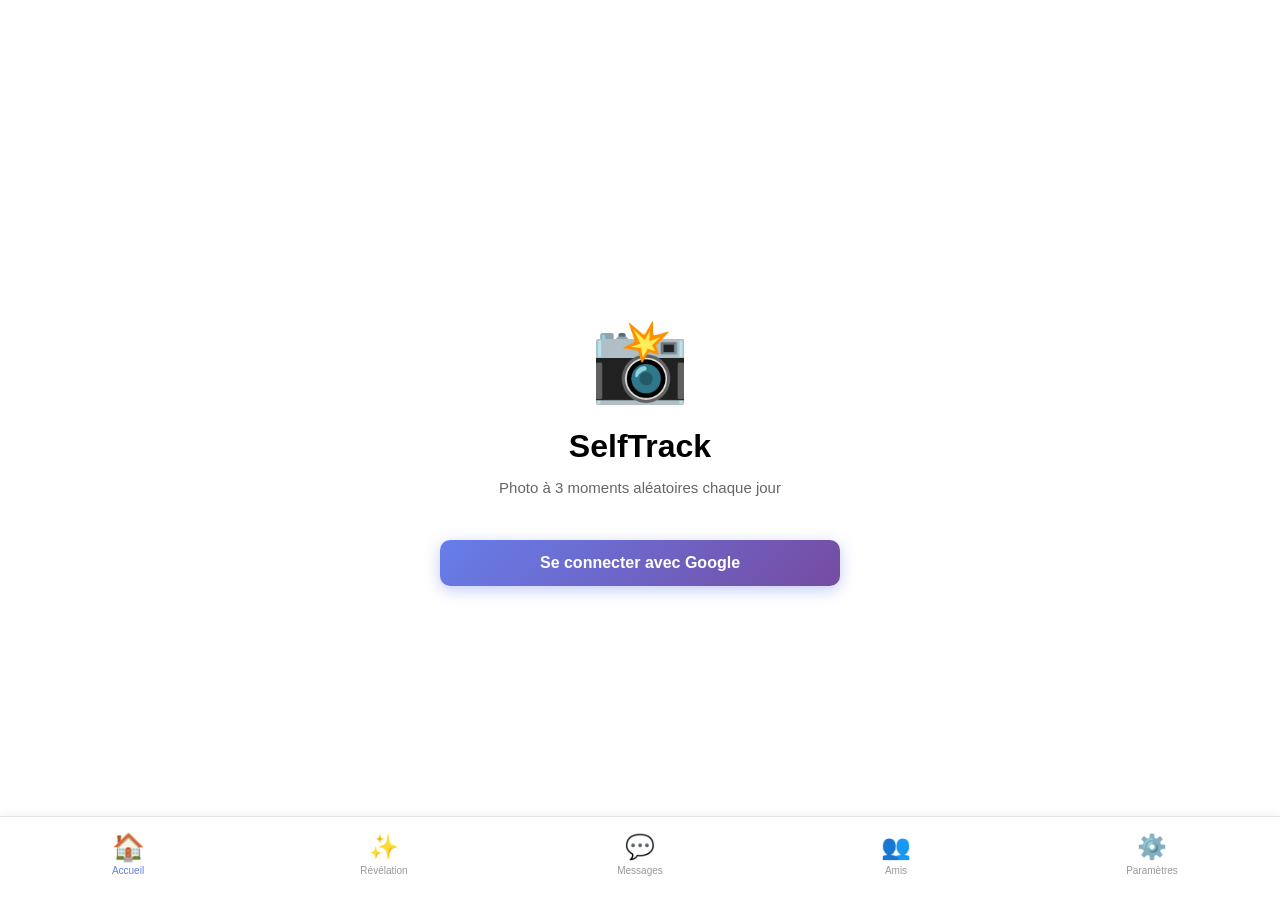
==== commit 9ef27a23: "Update favicon and theme color in index.html" ====
--- a/index.html
+++ b/index.html
@@ -5,8 +5,8 @@
     <meta name="viewport" content="width=device-width, initial-scale=1.0, viewport-fit=cover, maximum-scale=1.0, user-scalable=no">
     <title>SelfTrack</title>
     <link rel="manifest" href="manifest.json">
-    <link rel="icon" href="data:image/svg+xml,<svg xmlns='http://www.w3.org/2000/svg' viewBox='0 0 192 192'><rect fill='%23667eea' width='192' height='192'/><text x='96' y='128' font-size='80' fill='white' text-anchor='middle' font-weight='bold'>S</text></svg>">
-    <meta name="theme-color" content="#667eea">
+    <link rel="icon" href="data:image/svg+xml,<svg xmlns='http://www.w3.org/2000/svg' viewBox='0 0 192 192'><rect fill='%23000' width='192' height='192'/><text x='96' y='128' font-size='80' fill='white' text-anchor='middle' font-weight='bold'>S</text></svg>">
+    <meta name="theme-color" content="#000">
     <link rel="stylesheet" href="style.css">
 </head>
 <body>
--- a/style.css
+++ b/style.css
@@ -55,6 +55,12 @@
 .logo {
     font-size: 80px;
     margin-bottom: 20px;
+    animation: float 3s ease-in-out infinite;
+}
+
+@keyframes float {
+    0%, 100% { transform: translateY(0px); }
+    50% { transform: translateY(-20px); }
 }
 
 .login-container h1 {
@@ -73,7 +79,7 @@
 
 /* ====== BUTTONS ====== */
 .btn-primary {
-    background: #000;
+    background: linear-gradient(135deg, #667eea 0%, #764ba2 100%);
     color: #fff;
     border: none;
     padding: 14px 30px;
@@ -81,13 +87,15 @@
     font-size: 16px;
     font-weight: 600;
     cursor: pointer;
-    transition: background 0.2s;
+    transition: all 0.3s ease;
     width: 100%;
     max-width: 400px;
+    box-shadow: 0 4px 15px rgba(102, 126, 234, 0.4);
 }
 
 .btn-primary:active {
-    background: #333;
+    transform: scale(0.98);
+    box-shadow: 0 2px 8px rgba(102, 126, 234, 0.3);
 }
 
 .btn-logout {
@@ -99,6 +107,7 @@
     cursor: pointer;
     font-size: 12px;
     font-weight: 500;
+    transition: all 0.2s;
 }
 
 .btn-logout:active {
@@ -112,18 +121,21 @@
     width: 70px;
     height: 70px;
     border-radius: 50%;
-    background: #000;
+    background: linear-gradient(135deg, #667eea 0%, #764ba2 100%);
     color: white;
     border: none;
     font-size: 32px;
     cursor: pointer;
-    box-shadow: 0 4px 12px rgba(0, 0, 0, 0.15);
+    box-shadow: 0 4px 12px rgba(102, 126, 234, 0.4);
     z-index: 1000;
-    transition: background 0.2s;
+    transition: all 0.3s ease;
+    display: flex;
+    align-items: center;
+    justify-content: center;
 }
 
 .btn-camera:active {
-    background: #333;
+    transform: scale(0.95);
 }
 
 .btn-accept {
@@ -135,11 +147,15 @@
     border-radius: 50%;
     font-size: 18px;
     cursor: pointer;
-    transition: background 0.2s;
+    transition: all 0.2s;
+    display: flex;
+    align-items: center;
+    justify-content: center;
 }
 
 .btn-accept:active {
     background: #38a169;
+    transform: scale(0.95);
 }
 
 .btn-refuse {
@@ -151,11 +167,15 @@
     border-radius: 50%;
     font-size: 18px;
     cursor: pointer;
-    transition: background 0.2s;
+    transition: all 0.2s;
+    display: flex;
+    align-items: center;
+    justify-content: center;
 }
 
 .btn-refuse:active {
     background: #e53e3e;
+    transform: scale(0.95);
 }
 
 .btn-remove {
@@ -167,6 +187,10 @@
     border-radius: 50%;
     cursor: pointer;
     font-size: 16px;
+    display: flex;
+    align-items: center;
+    justify-content: center;
+    transition: all 0.2s;
 }
 
 .btn-remove:active {
@@ -182,12 +206,13 @@
     cursor: pointer;
     font-size: 14px;
     font-weight: 600;
-    transition: background 0.2s;
+    transition: all 0.2s;
     min-width: 80px;
 }
 
 .btn-invite:active {
     background: #38a169;
+    transform: scale(0.95);
 }
 
 .btn-danger {
@@ -199,12 +224,44 @@
     cursor: pointer;
     font-size: 14px;
     font-weight: 600;
-    transition: background 0.2s;
+    transition: all 0.2s;
     width: 100%;
 }
 
 .btn-danger:active {
     background: #e53e3e;
+    transform: scale(0.98);
+}
+
+.btn-send {
+    background: #000;
+    color: white;
+    border: none;
+    padding: 10px 20px;
+    border-radius: 20px;
+    cursor: pointer;
+    font-weight: 600;
+    font-size: 14px;
+    transition: all 0.2s;
+}
+
+.btn-send:active {
+    background: #333;
+    transform: scale(0.95);
+}
+
+.btn-back {
+    background: none;
+    border: none;
+    font-size: 24px;
+    cursor: pointer;
+    padding: 8px;
+    color: #000;
+    transition: all 0.2s;
+}
+
+.btn-back:active {
+    transform: scale(0.9);
 }
 
 /* ====== MAIN SCREEN ====== */
@@ -220,6 +277,9 @@
     padding: 16px 20px;
     border-bottom: 1px solid #e5e5e5;
     background: #fff;
+    position: sticky;
+    top: 0;
+    z-index: 100;
 }
 
 .user-info {
@@ -233,7 +293,7 @@
     height: 48px;
     border-radius: 50%;
     object-fit: cover;
-    border: 1px solid #e5e5e5;
+    border: 2px solid #667eea;
 }
 
 .user-name {
@@ -244,39 +304,47 @@
 
 .user-date {
     font-size: 12px;
-    color: #666;
+    color: #999;
     margin-top: 2px;
 }
 
 /* ====== TABS ====== */
 .tab {
     display: none;
+    animation: fadeIn 0.3s ease;
 }
 
 .tab.active {
     display: block;
 }
 
+@keyframes fadeIn {
+    from { opacity: 0; }
+    to { opacity: 1; }
+}
+
 /* ====== HOME TAB ====== */
 .status-box {
-    background: #f5f5f5;
-    padding: 16px;
+    background: linear-gradient(135deg, #667eea 0%, #764ba2 100%);
+    padding: 20px;
     margin: 16px;
     border-radius: 12px;
     text-align: center;
-    border: 1px solid #e5e5e5;
+    border: none;
+    color: white;
+    box-shadow: 0 4px 15px rgba(102, 126, 234, 0.2);
 }
 
 .status-text {
-    font-size: 16px;
-    font-weight: 600;
-    color: #000;
+    font-size: 18px;
+    font-weight: 700;
+    color: white;
     margin-bottom: 8px;
 }
 
 .next-reminder {
     font-size: 13px;
-    color: #666;
+    color: rgba(255, 255, 255, 0.9);
 }
 
 .photos-section {
@@ -298,11 +366,17 @@
 
 .photo-item {
     position: relative;
-    border-radius: 10px;
+    border-radius: 12px;
     overflow: hidden;
     aspect-ratio: 1;
     border: 1px solid #e5e5e5;
     background: #f5f5f5;
+    cursor: pointer;
+    transition: transform 0.2s, box-shadow 0.2s;
+}
+
+.photo-item:active {
+    transform: scale(0.95);
 }
 
 .photo-item img {
@@ -318,17 +392,17 @@
     right: 0;
     background: rgba(0, 0, 0, 0.8);
     color: white;
-    padding: 5px;
-    font-size: 10px;
+    padding: 6px;
+    font-size: 11px;
     text-align: center;
-    font-weight: 500;
+    font-weight: 600;
 }
 
 .empty-message {
     text-align: center;
-    color: #666;
+    color: #999;
     padding: 40px 20px;
-    font-size: 13px;
+    font-size: 14px;
 }
 
 /* ====== STORIES TAB ====== */
@@ -342,8 +416,9 @@
     align-items: center;
     margin-bottom: 16px;
     padding: 12px;
-    background: #f5f5f5;
+    background: linear-gradient(135deg, #f5f7fa 0%, #fff 100%);
     border-radius: 12px;
+    border: 1px solid #e5e5e5;
 }
 
 .story-avatar {
@@ -351,7 +426,7 @@
     height: 48px;
     border-radius: 50%;
     object-fit: cover;
-    border: 2px solid #000;
+    border: 3px solid #667eea;
 }
 
 .story-user-info {
@@ -360,13 +435,13 @@
 
 .story-name {
     font-weight: 600;
-    font-size: 14px;
+    font-size: 15px;
     color: #000;
 }
 
 .story-counter {
     font-size: 12px;
-    color: #666;
+    color: #999;
     margin-top: 3px;
 }
 
@@ -375,10 +450,11 @@
     width: 100%;
     aspect-ratio: 9/16;
     margin-bottom: 16px;
-    border-radius: 12px;
+    border-radius: 16px;
     overflow: hidden;
     border: 1px solid #e5e5e5;
-    background: #f5f5f5;
+    background: linear-gradient(135deg, #f5f5f5 0%, #e5e5e5 100%);
+    box-shadow: 0 4px 12px rgba(0, 0, 0, 0.1);
 }
 
 .story-image {
@@ -394,17 +470,20 @@
     right: 10px;
     width: 48px;
     height: 48px;
-    border-radius: 8px;
+    border-radius: 12px;
     background: rgba(255, 255, 255, 0.95);
     border: none;
     font-size: 24px;
     cursor: pointer;
-    box-shadow: 0 2px 8px rgba(0, 0, 0, 0.2);
-    transition: background 0.2s;
+    box-shadow: 0 2px 8px rgba(0, 0, 0, 0.15);
+    transition: all 0.2s;
+    display: flex;
+    align-items: center;
+    justify-content: center;
 }
 
 .story-swap-btn:active {
-    background: white;
+    transform: scale(0.9);
 }
 
 .story-navigation {
@@ -422,32 +501,224 @@
     font-weight: 600;
     font-size: 14px;
     color: #000;
-    transition: background 0.2s;
+    transition: all 0.2s;
 }
 
 .story-nav-btn:active {
-    background: #000;
-    color: white;
+    background: #667eea;
+    color: white;
+    border-color: #667eea;
 }
 
 .reveal-box {
-    padding: 16px;
-    background: #f5f5f5;
-    border-radius: 12px;
-    border: 1px solid #e5e5e5;
+    padding: 24px;
+    background: linear-gradient(135deg, #667eea 0%, #764ba2 100%);
+    border-radius: 16px;
+    border: none;
     text-align: center;
     margin: 16px;
+    color: white;
+    box-shadow: 0 4px 15px rgba(102, 126, 234, 0.3);
 }
 
 .reveal-box h2 {
-    font-size: 16px;
-    color: #000;
+    font-size: 20px;
+    color: white;
     margin-bottom: 8px;
 }
 
 .reveal-box p {
-    font-size: 13px;
-    color: #666;
+    font-size: 14px;
+    color: rgba(255, 255, 255, 0.9);
+}
+
+/* ====== MESSAGES TAB ====== */
+.messages-container {
+    display: flex;
+    height: 100%;
+    min-height: calc(100vh - 100px);
+}
+
+.conversations-list {
+    width: 100%;
+    display: flex;
+    flex-direction: column;
+    gap: 0;
+}
+
+.conversation-item {
+    display: flex;
+    align-items: center;
+    gap: 12px;
+    padding: 12px 16px;
+    border-bottom: 1px solid #e5e5e5;
+    cursor: pointer;
+    transition: background 0.2s;
+}
+
+.conversation-item:active {
+    background: #f5f5f5;
+}
+
+.conversation-avatar {
+    width: 48px;
+    height: 48px;
+    border-radius: 50%;
+    object-fit: cover;
+    border: 1px solid #e5e5e5;
+}
+
+.conversation-info {
+    flex: 1;
+    min-width: 0;
+}
+
+.conversation-name {
+    font-weight: 600;
+    font-size: 14px;
+    color: #000;
+    margin-bottom: 4px;
+}
+
+.conversation-preview {
+    font-size: 12px;
+    color: #bbb;
+    white-space: nowrap;
+    overflow: hidden;
+    text-overflow: ellipsis;
+}
+
+.conversation-preview-empty {
+    font-size: 12px;
+    color: #ddd;
+    font-style: italic;
+}
+
+.conversation-start-btn {
+    background: #667eea;
+    color: white;
+    border: none;
+    padding: 8px 12px;
+    border-radius: 6px;
+    cursor: pointer;
+    font-size: 12px;
+    font-weight: 600;
+    transition: all 0.2s;
+    margin-left: auto;
+}
+
+.conversation-start-btn:active {
+    background: #764ba2;
+    transform: scale(0.95);
+}
+
+/* CHAT VIEW */
+.chat-view {
+    position: fixed;
+    top: 0;
+    left: 0;
+    right: 0;
+    bottom: 0;
+    background: white;
+    z-index: 100;
+    display: flex;
+    flex-direction: column;
+}
+
+.chat-header {
+    display: flex;
+    align-items: center;
+    gap: 12px;
+    padding: 12px 16px;
+    border-bottom: 1px solid #e5e5e5;
+    background: white;
+}
+
+.chat-friend-info {
+    display: flex;
+    gap: 12px;
+    align-items: center;
+    flex: 1;
+}
+
+.chat-friend-avatar {
+    width: 40px;
+    height: 40px;
+    border-radius: 50%;
+    object-fit: cover;
+    border: 1px solid #e5e5e5;
+}
+
+.chat-friend-name {
+    font-weight: 600;
+    font-size: 14px;
+    color: #000;
+}
+
+.messages-box {
+    flex: 1;
+    overflow-y: auto;
+    padding: 16px;
+    display: flex;
+    flex-direction: column;
+    gap: 8px;
+}
+
+.message {
+    display: flex;
+    margin-bottom: 8px;
+}
+
+.message.own {
+    justify-content: flex-end;
+}
+
+.message-bubble {
+    max-width: 80%;
+    padding: 10px 14px;
+    border-radius: 18px;
+    word-wrap: break-word;
+    font-size: 14px;
+}
+
+.message.own .message-bubble {
+    background: #000;
+    color: white;
+}
+
+.message:not(.own) .message-bubble {
+    background: #f5f5f5;
+    color: #000;
+}
+
+.message-time {
+    font-size: 11px;
+    color: #bbb;
+    margin-top: 4px;
+    padding: 0 12px;
+    font-weight: 500;
+}
+
+.message-input-container {
+    display: flex;
+    gap: 8px;
+    padding: 12px 16px;
+    border-top: 1px solid #e5e5e5;
+    background: white;
+}
+
+.message-input {
+    flex: 1;
+    padding: 12px;
+    border: 1px solid #e5e5e5;
+    border-radius: 20px;
+    font-size: 14px;
+    background: white;
+    color: #000;
+}
+
+.message-input::placeholder {
+    color: #999;
 }
 
 /* ====== FRIENDS TAB ====== */
@@ -472,6 +743,28 @@
     margin-bottom: 12px;
 }
 
+/* Boutons dans la section message/chat */
+.friend-item .btn-invite {
+    background: #667eea;
+    color: white;
+    border: none;
+    width: 36px;
+    height: 36px;
+    border-radius: 50%;
+    padding: 0;
+    font-size: 16px;
+    display: flex;
+    align-items: center;
+    justify-content: center;
+    cursor: pointer;
+    transition: all 0.2s;
+}
+
+.friend-item .btn-invite:active {
+    background: #764ba2;
+    transform: scale(0.95);
+}
+
 .email-input {
     flex: 1;
     padding: 12px;
@@ -480,6 +773,13 @@
     font-size: 14px;
     background: white;
     color: #000;
+    transition: all 0.2s;
+}
+
+.email-input:focus {
+    outline: none;
+    border-color: #667eea;
+    box-shadow: 0 0 0 3px rgba(102, 126, 234, 0.1);
 }
 
 .email-input::placeholder {
@@ -498,6 +798,7 @@
     background: white;
     border: 1px solid #e5e5e5;
     border-radius: 10px;
+    margin-bottom: 8px;
 }
 
 .result-avatar {
@@ -505,6 +806,7 @@
     height: 48px;
     border-radius: 50%;
     object-fit: cover;
+    border: 2px solid #667eea;
 }
 
 .result-info {
@@ -513,19 +815,14 @@
 
 .result-name {
     font-weight: 600;
-    font-size: 14px;
+    font-size: 15px;
     color: #000;
     margin-bottom: 3px;
 }
 
 .result-email {
     font-size: 12px;
-    color: #666;
-}
-
-.result-actions {
-    display: flex;
-    gap: 8px;
+    color: #999;
 }
 
 /* ====== INVITATIONS ====== */
@@ -561,6 +858,7 @@
     height: 44px;
     border-radius: 50%;
     object-fit: cover;
+    border: 2px solid #667eea;
 }
 
 .invite-info {
@@ -569,14 +867,14 @@
 
 .invite-name {
     font-weight: 600;
-    font-size: 13px;
+    font-size: 14px;
     color: #000;
     margin-bottom: 2px;
 }
 
 .invite-email {
     font-size: 11px;
-    color: #666;
+    color: #999;
 }
 
 .invite-actions {
@@ -610,6 +908,11 @@
     background: #f5f5f5;
     border-radius: 10px;
     border: 1px solid #e5e5e5;
+    transition: all 0.2s;
+}
+
+.friend-item:active {
+    background: #f0f0f0;
 }
 
 .friend-avatar {
@@ -617,6 +920,7 @@
     height: 44px;
     border-radius: 50%;
     object-fit: cover;
+    border: 2px solid #667eea;
 }
 
 .friend-info {
@@ -625,23 +929,18 @@
 
 .friend-name {
     font-weight: 600;
-    font-size: 13px;
+    font-size: 14px;
     color: #000;
     margin-bottom: 2px;
 }
 
 .friend-email {
     font-size: 11px;
-    color: #666;
-}
-
-.friend-actions {
-    display: flex;
-    gap: 8px;
-}
-
-/* ====== PROFILE SETTINGS (MORE TAB) ====== */
-.profile-settings {
+    color: #999;
+}
+
+/* ====== SETTINGS TAB ====== */
+.settings-container {
     padding: 16px;
 }
 
@@ -653,14 +952,15 @@
     padding: 16px;
     background: #f5f5f5;
     border-radius: 12px;
-}
-
-.profile-photo {
+    border: 1px solid #e5e5e5;
+}
+
+.profile-avatar {
     width: 64px;
     height: 64px;
     border-radius: 50%;
     object-fit: cover;
-    border: 2px solid #e5e5e5;
+    border: 2px solid #667eea;
 }
 
 .profile-info {
@@ -676,7 +976,7 @@
 
 .profile-username {
     font-size: 12px;
-    color: #666;
+    color: #999;
 }
 
 .settings-section {
@@ -711,6 +1011,13 @@
     background: white;
     color: #000;
     font-family: inherit;
+    transition: all 0.2s;
+}
+
+.input-field:focus {
+    outline: none;
+    border-color: #667eea;
+    box-shadow: 0 0 0 3px rgba(102, 126, 234, 0.1);
 }
 
 .input-field::placeholder {
@@ -757,6 +1064,7 @@
     border-top: 1px solid #e5e5e5;
     padding: 8px 0 16px;
     z-index: 999;
+    box-shadow: 0 -2px 8px rgba(0, 0, 0, 0.05);
 }
 
 .nav-btn {
@@ -771,14 +1079,21 @@
     padding: 8px;
     font-size: 12px;
     font-weight: 500;
+    transition: all 0.2s;
+    flex: 1;
 }
 
 .nav-btn.active {
-    color: #000;
+    color: #667eea;
 }
 
 .nav-icon {
     font-size: 24px;
+    transition: transform 0.2s;
+}
+
+.nav-btn.active .nav-icon {
+    transform: scale(1.1);
 }
 
 .nav-label {
@@ -810,23 +1125,11 @@
     }
 
     .search-box {
-        flex-wrap: wrap;
+        flex-direction: column;
     }
 
     .search-box .btn-primary {
-        flex: 1;
-        min-width: 100%;
-    }
-}
-
-@media (max-width: 360px) {
-    .header {
-        padding: 12px 16px;
-    }
-
-    .user-avatar {
-        width: 44px;
-        height: 44px;
+        width: 100%;
     }
 
     .photos-grid {
@@ -839,6 +1142,37 @@
         height: 60px;
         font-size: 28px;
         bottom: 80px;
+        right: 16px;
+    }
+
+    .header {
+        padding: 12px 16px;
+    }
+
+    .user-avatar {
+        width: 44px;
+        height: 44px;
+    }
+}
+
+@media (max-width: 360px) {
+    .photos-grid {
+        grid-template-columns: repeat(3, 1fr);
+    }
+
+    .btn-camera {
+        width: 56px;
+        height: 56px;
+        font-size: 24px;
+    }
+
+    .search-box {
+        flex-direction: column;
+    }
+
+    .story-nav-btn {
+        font-size: 12px;
+        padding: 10px;
     }
 }
 
@@ -854,7 +1188,7 @@
     }
 
     .header {
-        background: #000;
+        background: #111;
         border-bottom-color: #222;
     }
 
@@ -862,17 +1196,25 @@
         color: #fff;
     }
 
+    .user-avatar {
+        border-color: #667eea;
+    }
+
     .status-box {
+        background: linear-gradient(135deg, #667eea 0%, #764ba2 100%);
+    }
+
+    .status-text {
+        color: #fff;
+    }
+
+    .photos-section h2 {
+        color: #fff;
+    }
+
+    .photo-item {
         background: #111;
         border-color: #222;
-    }
-
-    .status-text {
-        color: #fff;
-    }
-
-    .photos-section h2 {
-        color: #fff;
     }
 
     .search-section {
@@ -888,6 +1230,10 @@
         background: #1a1a1a;
         border-color: #222;
         color: #fff;
+    }
+
+    .email-input:focus {
+        border-color: #667eea;
     }
 
     .search-result {
@@ -920,8 +1266,70 @@
         border-top-color: #222;
     }
 
-    .story-swap-btn {
-        background: rgba(255, 255, 255, 0.85);
+    .story-header {
+        background: #111;
+        border-color: #222;
+    }
+
+    .story-name {
+        color: #fff;
+    }
+
+    .story-nav-btn {
+        background: #111;
+        border-color: #222;
+        color: #fff;
+    }
+
+    .story-nav-btn:active {
+        background: #667eea;
+        border-color: #667eea;
+    }
+
+    .reveal-box {
+        background: linear-gradient(135deg, #667eea 0%, #764ba2 100%);
+    }
+
+    .story-image-container {
+        background: #111;
+        border-color: #222;
+    }
+
+    .chat-view {
+        background: #000;
+    }
+
+    .chat-header {
+        background: #111;
+        border-bottom-color: #222;
+    }
+
+    .btn-back {
+        color: #fff;
+    }
+
+    .chat-friend-name {
+        color: #fff;
+    }
+
+    .messages-box {
+        background: #000;
+    }
+
+    .message:not(.own) .message-bubble {
+        background: #111;
+        color: #fff;
+    }
+
+    .message-input-container {
+        background: #000;
+        border-top-color: #222;
+    }
+
+    .message-input {
+        background: #111;
+        border-color: #222;
+        color: #fff;
     }
 
     .profile-header {
@@ -948,42 +1356,37 @@
         border-right-color: #222;
     }
 
-    .story-image-container {
+    .conversation-item:active {
         background: #111;
-        border-color: #222;
-    }
-
-    .photo-item {
-        background: #111;
-        border-color: #222;
-    }
-
-    .story-header {
-        background: #111;
-        border-color: #222;
-    }
-
-    .story-name {
-        color: #fff;
-    }
-
-    .story-nav-btn {
-        background: #111;
-        border-color: #222;
-        color: #fff;
-    }
-
-    .story-nav-btn:active {
-        background: #fff;
-        color: #000;
-    }
-
-    .reveal-box {
-        background: #111;
-        border-color: #222;
-    }
-
-    .reveal-box h2 {
-        color: #fff;
-    }
-}
+    }
+
+    .conversation-name {
+        color: #fff;
+    }
+
+    .conversation-preview {
+        color: #888;
+    }
+
+    .conversation-start-btn {
+        background: #667eea;
+        color: white;
+    }
+
+    .conversation-start-btn:active {
+        background: #764ba2;
+    }
+}
+
+/* ====== ACCESSIBILITY ====== */
+@media (prefers-reduced-motion: reduce) {
+    * {
+        animation-duration: 0.01ms !important;
+        animation-iteration-count: 1 !important;
+        transition-duration: 0.01ms !important;
+    }
+
+    .logo {
+        animation: none;
+    }
+}
